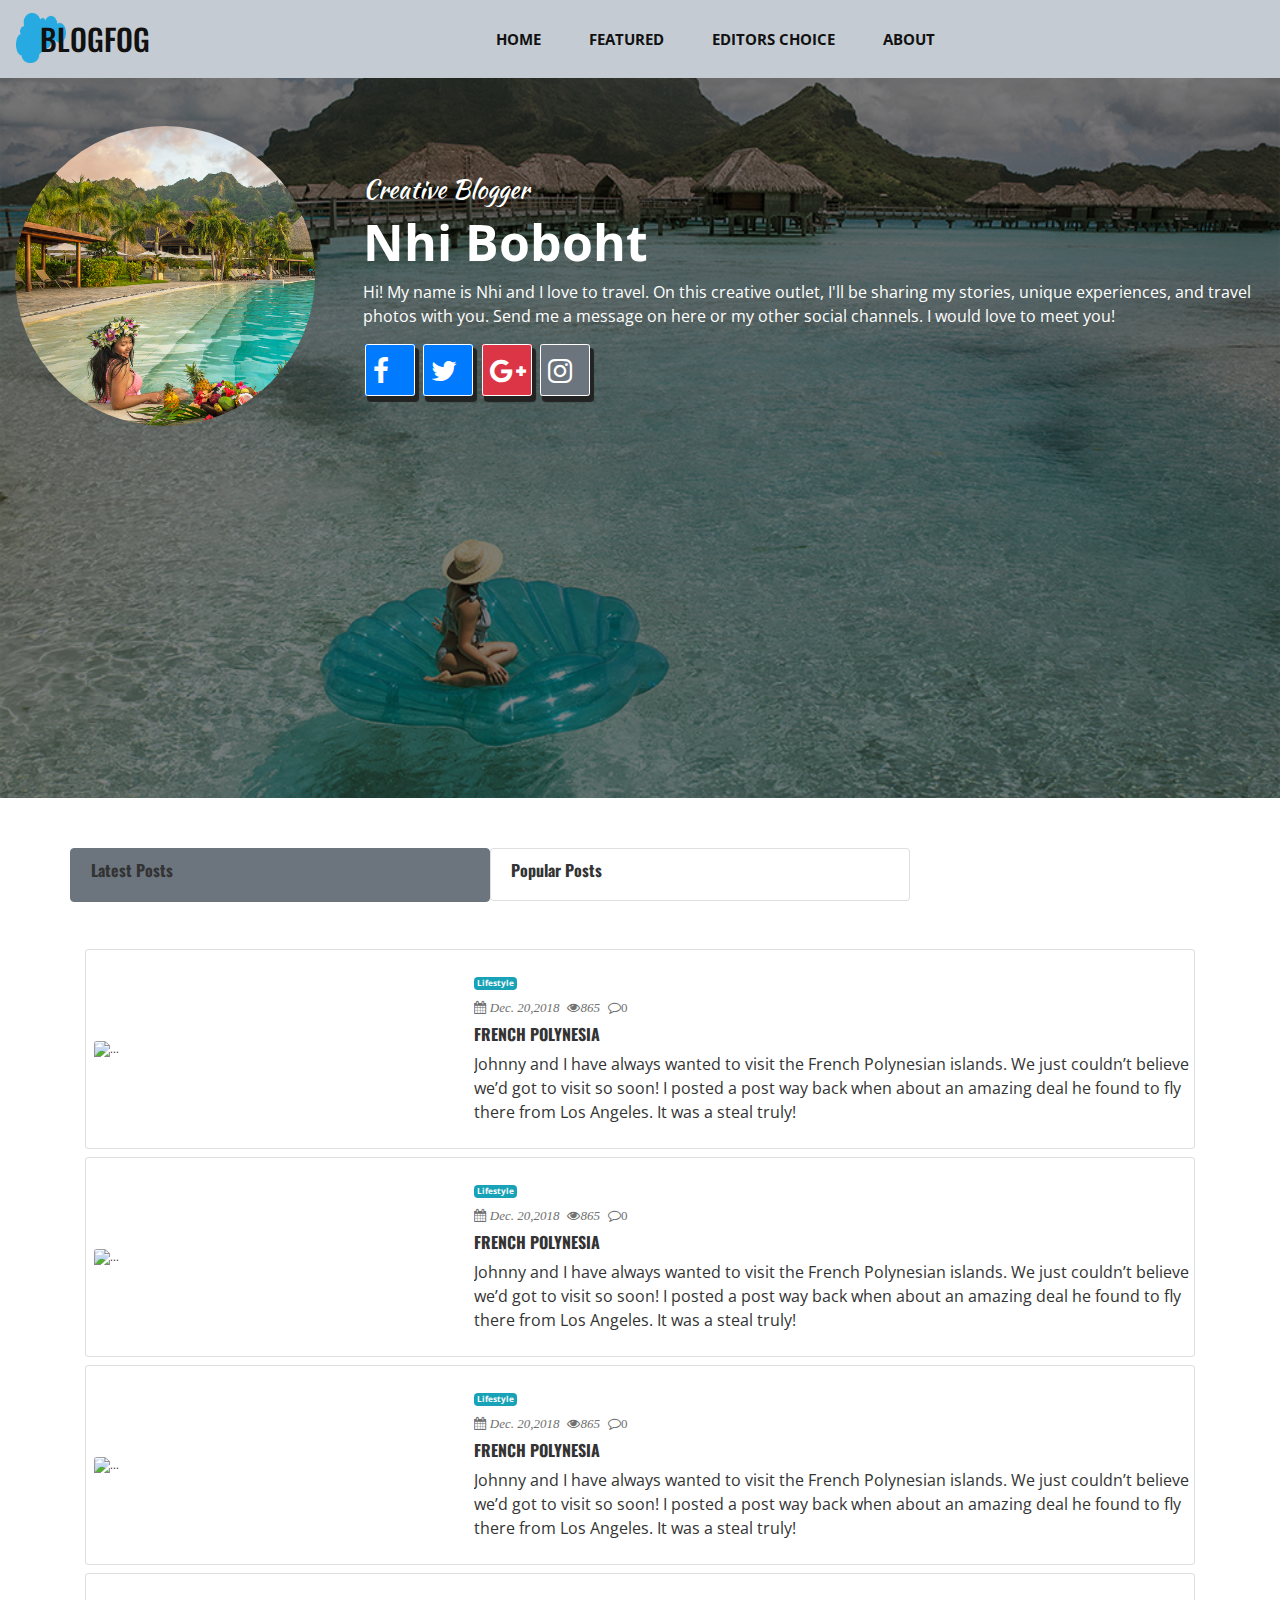
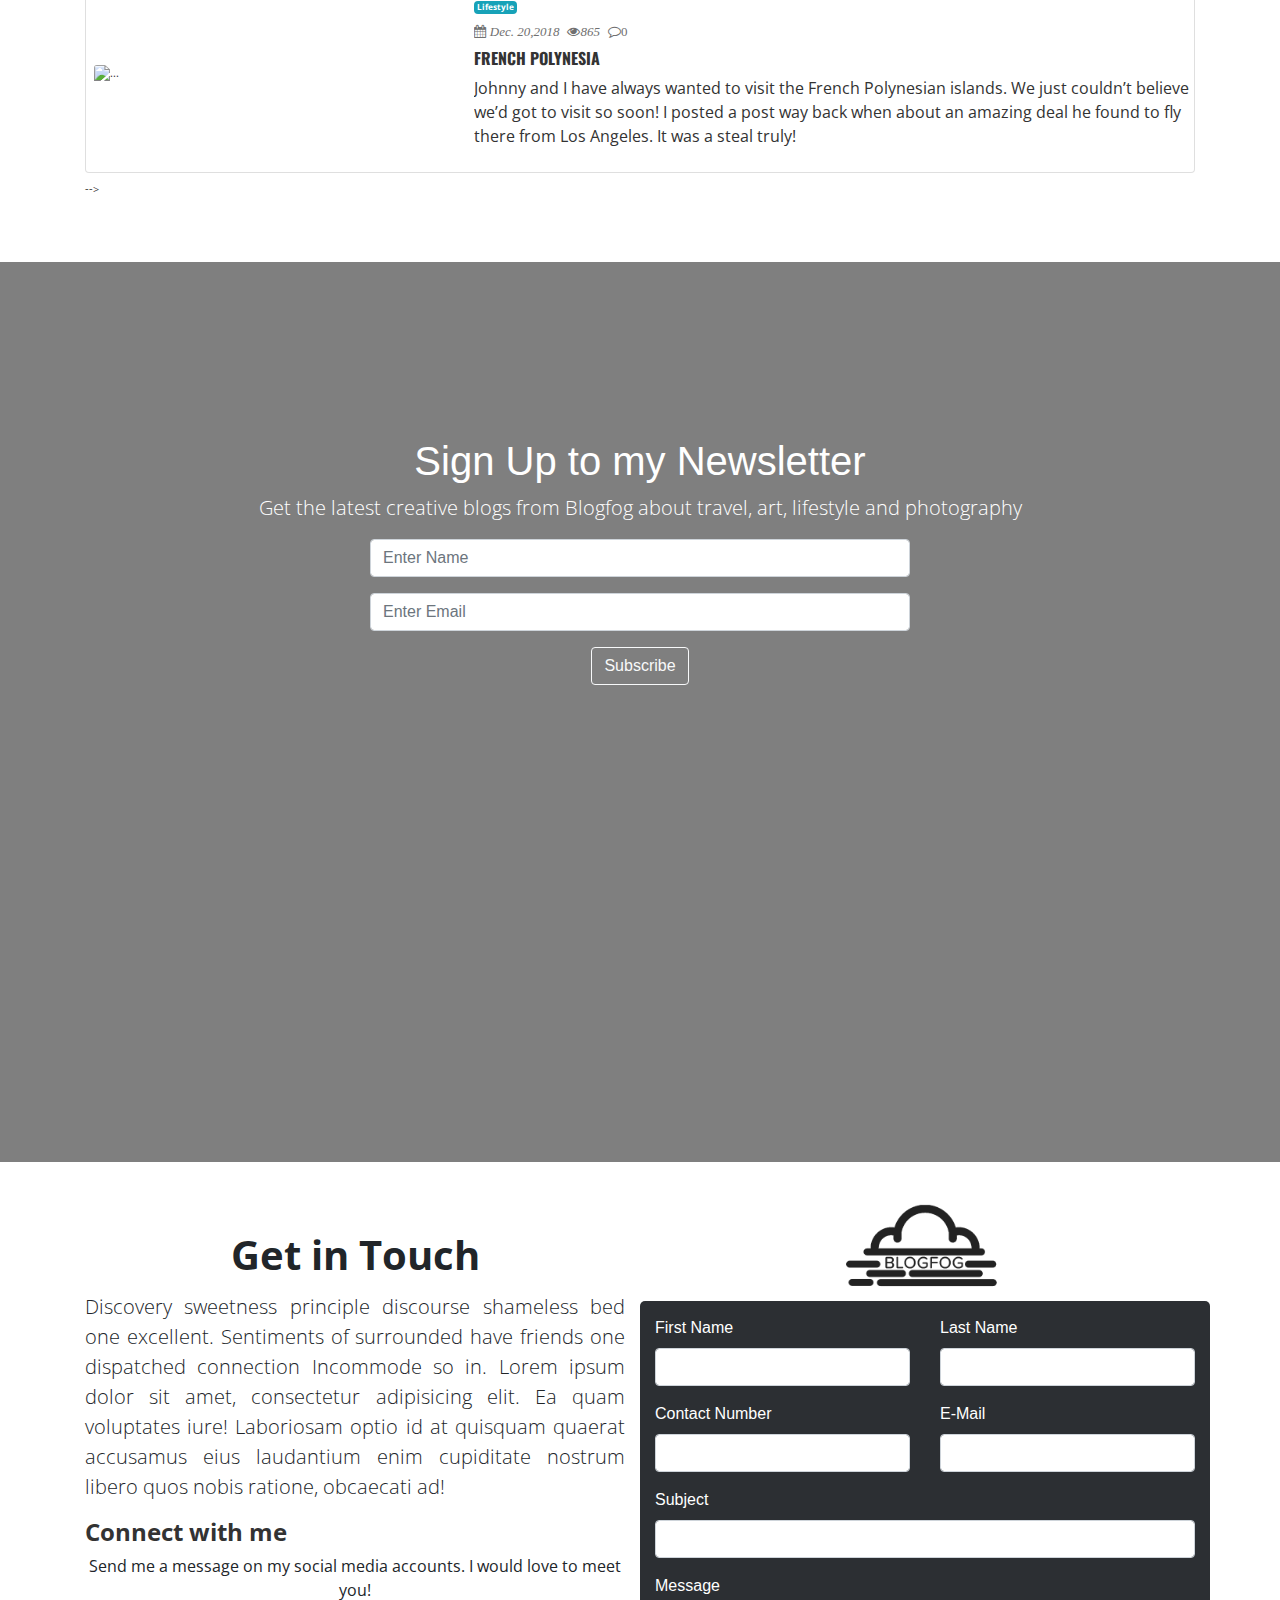
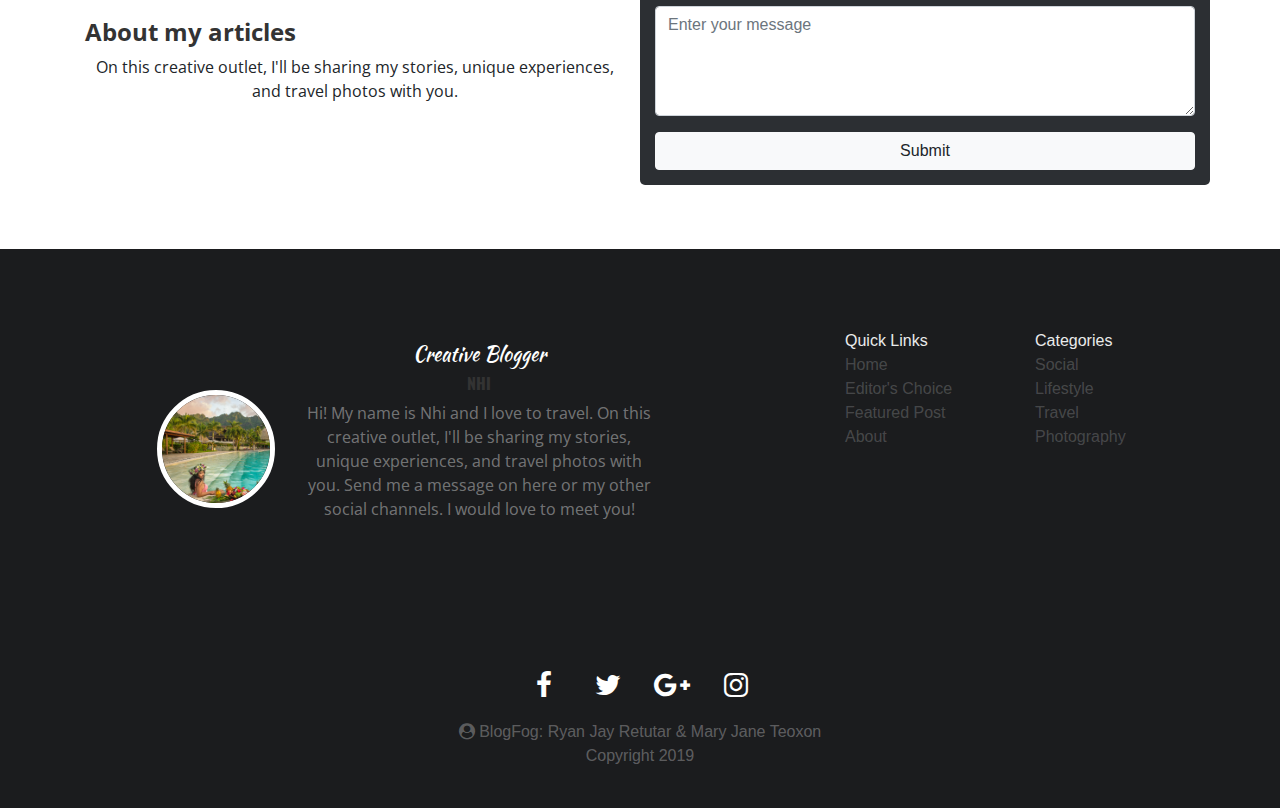
==== about_author.html @ bacdca19 "Merge branch 'master' into blogfogFinale" ====
<!DOCTYPE html>
<html lang="en">
  <head>
    <!-- Required meta tags -->
    <meta charset="utf-8">
    <meta name="viewport" content="width=device-width, initial-scale=1, shrink-to-fit=no">
    <!-- Bootstrap CSS -->
    <link rel="stylesheet" href="bootstrap/css/bootstrap.css">
    <!-- Custom css -->
    <link rel="stylesheet" href="assets/css/style.css">
    <!-- Font -->
    <link href="https://fonts.googleapis.com/css?family=Lato:400,400i,700,700i,900" rel="stylesheet">
    <link href="https://fonts.googleapis.com/css?family=Lobster" rel="stylesheet">
    <link href="https://fonts.googleapis.com/css?family=Libre+Baskerville" rel="stylesheet">

    <link href="https://fonts.googleapis.com/css?family=Kaushan+Script" rel="stylesheet">
    <link href="https://fonts.googleapis.com/css?family=Oswald" rel="stylesheet">
    <link href="https://fonts.googleapis.com/css?family=Open+Sans" rel="stylesheet">
    <!-- <link href="https://fonts.googleapis.com/css?family=Raleway:500,600,600i,700" rel="stylesheet"> -->
    <link rel="stylesheet" href="https://use.fontawesome.com/releases/v5.6.1/css/all.css" integrity="sha384-gfdkjb5BdAXd+lj+gudLWI+BXq4IuLW5IT+brZEZsLFm++aCMlF1V92rMkPaX4PP" crossorigin="anonymous">
    <link rel="stylesheet" href="https://cdnjs.cloudflare.com/ajax/libs/font-awesome/4.7.0/css/font-awesome.min.css">
    <title>BlogFog Categories</title>
  </head>
  <body>

<!--     <div class="navbar navbar-dark bg-light justify-content-between align-items-center w-100 mb-5">
        <div class="pl-5">      
            <ul class="navbar-nav navbar-expand-lg" id="social-circle">
                <li><a href="" f="#" class="iconfb"><i class="fa fa-facebook fa-border"></i></a></li>
                <li><a href="#" class="icontwitter"><i class="fa fa-twitter  fa-border"></i></a></li>
                <li><a href="#" class="icongp"><i class="fa fa-google-plus  fa-border"></i></a></li>
                <li><a href="#" class="iconinsta"><i class="fa fa-instagram  fa-border"></i></a></li>
            </ul>                   
        </div>      
        <div class="nav-logo">
            <a href="index.html" class="logo">
                <img src="assets/images/Blogfog Logo.png" height="250" alt="">
            </a>
        </div>
    </div>  
    <br> -->



<div class="header sticky-top" id="header">
<div class="top-meta-data d-flex align-items-center justify-content-end">
<nav class="navbar navbar-light navbar-expand-md justify-content-between  align-items-center w-100 text-uppercase">
  <hr>

<a href="" class="navbar-brand">
  <img src="assets/images/cloud.png" class="img-fluid">
  <h4 class="pl-4 pt-2">BlogFog</h4>
</a>  
  <button class="navbar-toggler" data-toggle="collapse" data-target="#navCollapse">
    <span class="navbar-toggler-icon"></span>
  </button>

        
          <div class="collapse navbar-collapse" id="navCollapse">
          <ul class="navbar-nav mx-auto text-center">
            <li class="nav-item px-3">
              <a href="index.html" class="nav-link" id="nav-linkz">Home</a>
            </li>
            <li class="nav-item px-3">
              <a href="features.html" class="nav-link" id="nav-linkz">Featured</a>
            </li>
            <li class="nav-item px-3">
              <a href="editors.html" class="nav-link" id="nav-linkz">Editors Choice</a>
            </li>
            <li class="nav-item px-3">
              <a href="about_author.html" class="nav-link" id="nav-linkz">About</a>
            </li>
          </ul>
          </div>

</nav>
</div>
</div>

    
        <header id="author-profile" style="background-image: url(assets/images/p3.jpg); ">        
            <div class="dark-overlay">
                <div class="container-fluid text-white">
                    <div class=" d-flex flex-row row-hl">
                        <div class="item-hl pt-5 d-none d-sm-block">
                            <img src="assets/images/nhi.jpg" class="rounded-circle" width="300" height="300"  alt="">
                        </div>
                        <div class="item-hl pt-5 pl-5 mt-5">
                            <h3 class="cat text-white" style="font-size: 25px;">Creative Blogger</h3>
                            <h3 class="title text-white" style="font-size: 50px;">Nhi Boboht</h3>
                            <p class="card-text ">Hi! My name is Nhi and I love to travel. On this creative outlet, I'll be sharing my stories, unique experiences, and travel photos with you. Send me a message on here or my other social channels. I would love to meet you!</p>
                            <div class=" d-none d-lg-block">     
                                <ul class="navbar-nav navbar-expand-lg " id="stay_connected">
                                    <li><a href="#" class="iconfb bg-primary"><i class="fa fa-facebook fa-border text-white border border-white "></i></a></li>
                                    <li><a href="#" class="icontwitter bg-primary"><i class="fa fa-twitter  fa-border text-white border border-white" ></i></a></li>
                                    <li><a href="#" class="icongp bg-danger"><i class="fa fa-google-plus  fa-border text-white border border-white"></i></a></li>
                                    <li><a href="#" class="iconinsta bg-secondary"><i class="fa fa-instagram  fa-border text-white border border-white"></i></a></li>
                                </ul>                   
                            </div>
                        </div>
                    </div>
                </div>
            </div>                    
        </header>

        <section id="author-content">
            <div class="container">
                <div class="row pop-details">

<!--                     <h1 class="editors-pick text-left mb-5">Lorem ipsum dolor sit amet, consectetur adipisicing elit. </h1> -->
                    <div class="col-lg-12">

                        <!-- List group -->
                        <div class="row">
                            <div class="list-group d-flex flex-row row-hl col-lg-9" id="myList" role="tablist">

                               <a class="list-group-item list-group-item-action active item-hl btn-outline-secondary btn" data-toggle="list" href="#home" role="tab"><h3 class="pop-title">Latest Posts</h3></a>
                              <a class="list-group-item list-group-item-action item-hl btn-outline-secondary btn" data-toggle="list" href="#profile" role="tab"><h3 class="pop-title ">Popular Posts</h3></a>
<!--                               <a class="list-group-item list-group-item-action item-hl btn-outline-secondary btn" data-toggle="list" href="#messages" role="tab"><h3 class="pop-title ">Archives</h3></a>                         -->

                            </div>
                        </div>
                        <!-- Tab panes -->
                        <div class="tab-content mt-5" id="cat1">
                          <div class="tab-pane active" id="home" role="tabpanel">                           


                              <div class="row mb-2">
                            <div class="col">                                
                             <div class="card d-flex flex-lg-row flex-md-row flex-sm-row row-hl align-self-center" id="card-con">
                                <div class="item-hl align-self-center p-2 w-35 img-con">
                                  <img src="https://images.unsplash.com/photo-1536048025690-984e777cece5?ixlib=rb-1.2.1&ixid=eyJhcHBfaWQiOjEyMDd9&auto=format&fit=crop&w=741&q=80" class="card-img-top " alt="...">
                                </div>
                                
                                <div class="card-body item-hl align-self-center p-0 m-0 w-65">
                                  <span class="badge badge-info mb-2"><a href="" style="text-decoration: none; color: white;">Lifestyle</a></span>
                                  <div class="post-tags clearfix mb-2" >
                                    <span style="font-family: 'Lora', serif;font-style: italic;font-size: 13px;color: #707070;display: block;">
                                        <span class="float-left pr-2"><i class="fa fa-calendar pr-1"></i>Dec. 20,2018</span>
                                        <span class="float-left pr-2"><i class="fa fa-eye"></i>865</span>
                                        <a style="text-decoration: none; color: #707070;" class="fa fa-comment-o" href="http://webdesign-finder.com/freshmag/2016/04/22/found-worlds-oldest-message-in-a-bottle/#respond"><span class="comments_number">0</span></a>

                                    </span>
                                  </div>
                                  <h3 class="pop-title">FRENCH POLYNESIA</h3>
                                  <p class="card-text">Johnny and I have always wanted to visit the French Polynesian islands. We just couldn’t believe we’d got to visit so soon! I posted a post way back when about an amazing deal he found to fly there from Los Angeles. It was a steal truly!</p>
                                </div>
                              </div>
                            </div>
                          </div>
                         <div class="row mb-2">
                            <div class="col">                                
                             <div class="card d-flex flex-lg-row flex-md-row flex-sm-row row-hl align-self-center" id="card-con">
                                <div class="item-hl align-self-center p-2 w-35 img-con">
                                  <img src="https://images.unsplash.com/photo-1536048025690-984e777cece5?ixlib=rb-1.2.1&ixid=eyJhcHBfaWQiOjEyMDd9&auto=format&fit=crop&w=741&q=80" class="card-img-top " alt="...">
                                </div>
                                
                                <div class="card-body item-hl align-self-center p-0 m-0 w-65">
                                  <span class="badge badge-info mb-2"><a href="" style="text-decoration: none; color: white;">Lifestyle</a></span>
                                  <div class="post-tags clearfix mb-2" >
                                    <span style="font-family: 'Lora', serif;font-style: italic;font-size: 13px;color: #707070;display: block;">
                                        <span class="float-left pr-2"><i class="fa fa-calendar pr-1"></i>Dec. 20,2018</span>
                                        <span class="float-left pr-2"><i class="fa fa-eye"></i>865</span>
                                        <a style="text-decoration: none; color: #707070;" class="fa fa-comment-o" href="http://webdesign-finder.com/freshmag/2016/04/22/found-worlds-oldest-message-in-a-bottle/#respond"><span class="comments_number">0</span></a>

                                    </span>
                                  </div>
                                  <h3 class="pop-title">FRENCH POLYNESIA</h3>
                                  <p class="card-text">Johnny and I have always wanted to visit the French Polynesian islands. We just couldn’t believe we’d got to visit so soon! I posted a post way back when about an amazing deal he found to fly there from Los Angeles. It was a steal truly!</p>


                                </div>
                              </div>
                            </div>
                          </div>
                          <div class="row mb-2">
                            <div class="col">                                
                             <div class="card d-flex flex-lg-row flex-md-row flex-sm-row row-hl align-self-center" id="card-con">
                                <div class="item-hl align-self-center p-2 w-35 img-con">
                                  <img src="https://images.unsplash.com/photo-1536048025690-984e777cece5?ixlib=rb-1.2.1&ixid=eyJhcHBfaWQiOjEyMDd9&auto=format&fit=crop&w=741&q=80" class="card-img-top " alt="...">
                                </div>
                                
                                <div class="card-body item-hl align-self-center p-0 m-0 w-65">
                                  <span class="badge badge-info mb-2"><a href="" style="text-decoration: none; color: white;">Lifestyle</a></span>
                                  <div class="post-tags clearfix mb-2" >
                                    <span style="font-family: 'Lora', serif;font-style: italic;font-size: 13px;color: #707070;display: block;">
                                        <span class="float-left pr-2"><i class="fa fa-calendar pr-1"></i>Dec. 20,2018</span>
                                        <span class="float-left pr-2"><i class="fa fa-eye"></i>865</span>
                                        <a style="text-decoration: none; color: #707070;" class="fa fa-comment-o" href="http://webdesign-finder.com/freshmag/2016/04/22/found-worlds-oldest-message-in-a-bottle/#respond"><span class="comments_number">0</span></a>

                                    </span>
                                  </div>
                                  <h3 class="pop-title">FRENCH POLYNESIA</h3>
                                  <p class="card-text">Johnny and I have always wanted to visit the French Polynesian islands. We just couldn’t believe we’d got to visit so soon! I posted a post way back when about an amazing deal he found to fly there from Los Angeles. It was a steal truly!</p>

                                </div>
                              </div>
                            </div>
                          </div>

                          <div class="row mb-2">
                            <div class="col">                                
                             <div class="card d-flex flex-lg-row flex-md-row flex-sm-row row-hl align-self-center" id="card-con">
                                <div class="item-hl align-self-center p-2 w-35 img-con">
                                  <img src="https://images.unsplash.com/photo-1536048025690-984e777cece5?ixlib=rb-1.2.1&ixid=eyJhcHBfaWQiOjEyMDd9&auto=format&fit=crop&w=741&q=80" class="card-img-top " alt="...">
                                </div>
                                
                                <div class="card-body item-hl align-self-center p-0 m-0 w-65">
                                  <span class="badge badge-info mb-2"><a href="" style="text-decoration: none; color: white;">Lifestyle</a></span>
                                  <div class="post-tags clearfix mb-2" >
                                    <span style="font-family: 'Lora', serif;font-style: italic;font-size: 13px;color: #707070;display: block;">
                                        <span class="float-left pr-2"><i class="fa fa-calendar pr-1"></i>Dec. 20,2018</span>
                                        <span class="float-left pr-2"><i class="fa fa-eye"></i>865</span>
                                        <a style="text-decoration: none; color: #707070;" class="fa fa-comment-o" href="http://webdesign-finder.com/freshmag/2016/04/22/found-worlds-oldest-message-in-a-bottle/#respond"><span class="comments_number">0</span></a>

                                    </span>
                                  </div>
                                  <h3 class="pop-title">FRENCH POLYNESIA</h3>
                                  <p class="card-text">Johnny and I have always wanted to visit the French Polynesian islands. We just couldn’t believe we’d got to visit so soon! I posted a post way back when about an amazing deal he found to fly there from Los Angeles. It was a steal truly!</p>
                                </div>
                              </div>
                            </div>
                          </div>


                               
                            </div>
                          <div class="tab-pane" id="profile" role="tabpanel">

                              <div class="card-columns item-hl editors-3">
                                  <div class="card cards-img">                        
                                        <img src="https://images.unsplash.com/photo-1494281258937-45f28753affd?ixlib=rb-1.2.1&ixid=eyJhcHBfaWQiOjEyMDd9&auto=format&fit=crop&w=750&q=80" class="card-img-top img-fluid" alt="front">                            
                                        <div class="wrap">
                                            <div class="card-body">                                     
                                                <h3 class="pop-title text-center">THE PENINSULA BANGKOK</h3>

                                                <p class="card-text">
                                                   Looking for a nice 5-star hotel in Bangkok? Look no further! With hundreds and thousands of places, how would one go about choosing? Well, read my review on the Peninsula Bangkok.

                                                </p>
                                                <div class="post-meta d-flex align-items-center">
                                                    <div class="post-date">
                                                        <i class="fa fa-calendar"></i> Dec. 20,2018
                                                    </div>
                                                    &nbsp;&nbsp;&nbsp;
                                                    <a href="#" class="post-author">Franck Bohbot</a> 
                                                </div>
                                            </div>
                                        </div>
                                    </div>

                                    <div class="card cards-img">                        
                                        <img src="https://images.unsplash.com/photo-1534531688091-a458257992cb?ixlib=rb-1.2.1&ixid=eyJhcHBfaWQiOjEyMDd9&auto=format&fit=crop&w=500&q=60" class="card-img-top img-fluid" alt="front">                            
                                        <div class="wrap">
                                            <div class="card-body">                                     
                                                <h3 class="pop-title text-center">THE PENINSULA BANGKOK</h3>
                                                <p class="card-text">
                                                    Looking for a nice 5-star hotel in Bangkok? Look no further! With hundreds and thousands of places, how would one go about choosing? Well, read my review on the Peninsula Bangkok.

                                                </p>
                                                <div class="post-meta d-flex align-items-center">
                                                    <div class="post-date">
                                                        <i class="fa fa-calendar"></i> Dec. 20,2018
                                                    </div>
                                                    &nbsp;&nbsp;&nbsp;
                                                    <a href="#" class="post-author">Franck Bohbot</a> 
                                                </div>
                                            </div>
                                        </div>
                                    </div>

                                    <div class="card cards-img">                        
                                        <img src="https://images.unsplash.com/photo-1538821431786-d21f8361fd6d?ixlib=rb-1.2.1&ixid=eyJhcHBfaWQiOjEyMDd9&auto=format&fit=crop&w=500&q=60" class="card-img-top img-fluid" alt="front">                            
                                        <div class="wrap">
                                            <div class="card-body">                                     
                                                <h3 class="pop-title text-center">THE PENINSULA BANGKOK</h3>
                                                <p class="card-text">
                                                     Looking for a nice 5-star hotel in Bangkok? Look no further! With hundreds and thousands of places, how would one go about choosing? Well, read my review on the Peninsula Bangkok.

                                                </p>
                                                <div class="post-meta d-flex align-items-center">
                                                    <div class="post-date">
                                                        <i class="fa fa-calendar"></i> Dec. 20,2018
                                                    </div>
                                                    &nbsp;&nbsp;&nbsp;
                                                    <a href="#" class="post-author">Franck Bohbot</a> 
                                                </div>
                                            </div>
                                        </div>
                                    </div>
                                </div>

                                <div class="card-columns item-hl editors-3">
                                  <div class="card cards-img">                        
                                        <img src="https://images.unsplash.com/photo-1494281258937-45f28753affd?ixlib=rb-1.2.1&ixid=eyJhcHBfaWQiOjEyMDd9&auto=format&fit=crop&w=750&q=80" class="card-img-top img-fluid" alt="front">                            

                                        <div class="wrap">
                                            <div class="card-body">                                     

                                                <h3 class="pop-title text-center">THE PERFECT SPRING VACATION DESTINATIONS</h3>

                                                <p class="card-text">
                                                    Looking for a nice 5-star hotel in Bangkok? Look no further! With hundreds and thousands of places, how would one go about choosing? Well, read my review on the Peninsula Bangkok.

                                                

                                                </p>
                                                <div class="post-meta d-flex align-items-center">
                                                    <div class="post-date">
                                                        <i class="fa fa-calendar"></i> Dec. 20,2018
                                                    </div>
                                                    &nbsp;&nbsp;&nbsp;
                                                    <a href="#" class="post-author">Franck Bohbot</a> 
                                                </div>
                                            </div>
                                        </div>
                                    </div>
                                    <div class="card cards-img">                        
                                        <img src="https://images.unsplash.com/photo-1534531688091-a458257992cb?ixlib=rb-1.2.1&ixid=eyJhcHBfaWQiOjEyMDd9&auto=format&fit=crop&w=500&q=60" class="card-img-top img-fluid" alt="front">                            
                                        <div class="wrap">

                                                <h3 class="pop-title text-center">THE PERFECT SPRING VACATION DESTINATIONS</h3>
                                                <p class="card-text">
                                                   Looking for a nice 5-star hotel in Bangkok? Look no further! With hundreds and thousands of places, how would one go about choosing? Well, read my review on the Peninsula Bangkok.

                                                

                                                </p>
                                                <div class="post-meta d-flex align-items-center">
                                                    <div class="post-date">
                                                        <i class="fa fa-calendar"></i> Dec. 20,2018
                                                    </div>
                                                    &nbsp;&nbsp;&nbsp;
                                                    <a href="#" class="post-author">Franck Bohbot</a> 
                                                </div>
                                            </div>
                                        </div>
                                    </div>
                                    <div class="card cards-img">                        
                                        <img src="https://images.unsplash.com/photo-1538821431786-d21f8361fd6d?ixlib=rb-1.2.1&ixid=eyJhcHBfaWQiOjEyMDd9&auto=format&fit=crop&w=500&q=60" class="card-img-top img-fluid" alt="front">                            
                                        <div class="wrap">
                                            <div class="card-body">                                     

                                                <h3 class="pop-title text-center">THE PERFECT SPRING VACATION DESTINATIONS</h3>
                                                <p class="card-text">
                                                    Looking for a nice 5-star hotel in Bangkok? Look no further! With hundreds and thousands of places, how would one go about choosing? Well, read my review on the Peninsula Bangkok.


                                                </p>
                                                <div class="post-meta d-flex align-items-center">
                                                    <div class="post-date">
                                                        <i class="fa fa-calendar"></i> Dec. 20,2018
                                                    </div>
                                                    &nbsp;&nbsp;&nbsp;
                                                    <a href="#" class="post-author">Franck Bohbot</a> 
                                                </div>
                                            </div>
                                        </div>
                                    </div>
                                </div> -->
                          </div>
                          <div class="tab-pane" id="messages" role="tabpanel">
                              
                          </div>
                          <div class="tab-pane" id="settings" role="tabpanel">
                              
                          </div>
                        </div>
                    </div>
                </div>
            </div>
        </section>
                
        <section id="newsletter" class="text-center p-5 text-white" style="background-image: url(https://images.unsplash.com/photo-1516321497487-e288fb19713f?ixlib=rb-1.2.1&ixid=eyJhcHBfaWQiOjEyMDd9&auto=format&fit=crop&w=750&q=80);">
                <div class="dark-overlay">
                    <div class="container">
                      <div class="row">
                        <div class="col">
                          <h1>Sign Up to my Newsletter</h1>
                          <p class="lead">Get the latest creative blogs from Blogfog about travel, art, lifestyle and photography</p>
                            <div class="row">
                                <div class="col-lg-6 offset-lg-3">
                                    <form class="justify-content-center">
                                    <div class="form-group">
                                        
                                        <input type="text" class="form-control mb-2 mr-2" placeholder="Enter Name">
                                    </div>
                                     
                                    <div class="form-group">
                                        <input type="text" class="form-control mb-2 mr-2" placeholder="Enter Email">
                                    </div>
                                    <div class="form-group">
                                        <button class="btn btn-outline-light mb-2">Subscribe</button>
                                     </div>                                
                                  </form>
                                </div>
                                 
                            </div>
                         
                        </div>
                      </div>
                    </div>
                </div>            
        </section>

        <section id="contact-me">
            <div class="container">
                <div class="row">
                    <div class="col-lg-6 col-md-12 mb-5">
                        <h1 class="editors-pick text-center">Get in Touch</h1>
                         <p class="card-text lead text-justify">Discovery sweetness principle discourse shameless bed one excellent. Sentiments of surrounded have friends one dispatched connection Incommode so in. Lorem ipsum dolor sit amet, consectetur adipisicing elit. Ea quam voluptates iure! Laboriosam optio id at quisquam quaerat accusamus eius laudantium enim cupiditate nostrum libero quos nobis ratione, obcaecati ad! </p>
                         <h6 class="lead title">Connect with me</h6>
                         <p class="text-center">
                            Send me a message on my social media accounts. I would love to meet you!
                         </p>
                         <h6 class="lead title">About my articles</h6>
                         <p class="text-center">
                             On this creative outlet, I'll be sharing my stories, unique experiences, and travel photos with you.
                         </p>
                    </div>
                    <div class="col-lg-6 col-md-12 contact-form m-0 p-0">
                        <div class="contact-logo" >
                              <img src="assets/images/Blogfog Logo.png" class="item-hl" height="200" alt="">
                        </div>
                       <div class="bg-col">
                            <form action="" class="text-white">
                                <div class="form-group row" >
                                    <div class="col-lg-6">
                                        <label class="control-label">First Name</label>
                                        <input type="text" class="form-control" name="">
                                    </div>
                                    <div class="col-lg-6">
                                        <label class="control-label">Last Name</label>
                                        <input type="text" class="form-control" name="">
                                    </div>
                                </div>
                                <div class="form-group row">
                                    <div class="col-lg-6">
                                        <label class="control-label">Contact Number</label>
                                        <input type="text" class="form-control" name="">
                                    </div>
                                    <div class="col-lg-6">
                                        <label class="control-label">E-Mail</label>
                                        <input type="email" class="form-control" name="">
                                    </div>
                                </div>
                                <div class="form-group row">
                                    <div class="col-lg-12">
                                        <label class="control-label">Subject</label>
                                        <input type="text" class="form-control" name="">
                                    </div>
                                </div>
                                <div class="form-group row">
                                    <div class="col-lg-12">
                                        <label class="control-label">Message</label>
                                        <textarea class="form-control" placeholder="Enter your message" rows="4"></textarea>
                                    </div>
                                </div>
                                <button class="btn btn-light btn-block">Submit</button>
                            </form>
                        </div>

                    </div>
                </div>
            </div>
        </section>


<!--         <section style="height: 80vh; width: 100%; margin-bottom: 0">
            <div style="border:0; width: inherit; height: inherit;">
                  <iframe src="https://www.google.com/maps/embed?pb=!1m18!1m12!1m3!1d3861.62215377235!2d121.04320794973327!3d14.563586989776141!2m3!1f0!2f0!3f0!3m2!1i1024!2i768!4f13.1!3m3!1m2!1s0x3397c859ddcc006b%3A0x8cf0b2653dedcfb7!2sPahiram.ph+-+Drone+Rental+and+Car+Rental+Phillipines!5e0!3m2!1sfil!2sph!4v1546936303985"  frameborder="0" style="border:0; width: inherit; height:inherit;" allowfullscreen></iframe>
            </div>
          
        </section> -->


<footer>

<div class="container">
<div class="container-s">
<div class="row">
         
    <div class="col-lg-2">
        <div class="row" id="footer-about">
            <div class="card px-3" id="card">
                <!-- <h3 class="pop text-center">AUTHOR</h3>     -->
                <div class="about-me">
<!--                    <div class="bgcover about-me-bg w-100" style="background-image: url(assets/images/travel.jpeg);">
                    </div> -->
                    <img alt="About Me Photo" class="avatar ml-5 mt-5" src="assets/images/nhi.jpg" width="100" height="100">
                </div>
            </div>
        </div>
    </div>

        <div class="col-lg-6">
        <div class="row" id="footer-about">
            <div class="card px-3" id="card">
                <div class="about-me">
                    <h3 class="cat" style="color:#fff;">Creative Blogger</h3>
                    <h3 class="pop-title">NHI</h3>
                    <p style="color: rgba(255,255,255,0.4);">Hi! My name is Nhi and I love to travel. On this creative outlet, I'll be sharing my stories, unique experiences, and travel photos with you. Send me a message on here or my other social channels. I would love to meet you!</p>
                </div>
            </div>
        </div>
    </div>


    <div class="col-lg-2 col-offset-3">
                 Quick Links
        <div class="tags-widget">
            <ul>
                <li><a href="index.html">Home</a></li>
                <li><a href="editors.html">Editor's Choice</a></li>
                <li><a href="features.html">Featured Post</a></li>
                <li><a href="about_author.html">About</a></li>


            </ul>
        </div>
    </div>

     <div class="col-lg-2">
            Categories
        <div class="tags-widget">
            <ul>
                <li><a href="#">Social</a></li>
                <li><a href="#">Lifestyle</a></li>
                <li><a href="#">Travel</a></li>
                <li><a href="#">Photography</a></li>
            </ul>
        </div>
    </div>

    <div class="footer" id="footer">

    <div class="post-divider mx-auto"></div>

    <div class="top-meta-data d-flex align-items-center justify-content-end">
        <div class="navbar navbar-expand-sm justify-content-between align-items-center w-100 text-uppercase" id="social-footer">
        <hr>    
            <ul class="navbar-nav mx-auto text-center">
                <li><a href="#" class="iconfb"><i class="fa fa-facebook"></i></a></li>
                <li><a href="#" class="icontwitter"><i class="fa fa-twitter"></i></a></li>
                <li><a href="#" class="icongp"><i class="fa fa-google-plus"></i></a></li>
                <li><a href="#" class="iconinsta"><i class="fa fa-instagram"></i></a></li>
            </ul>
        </div>
    </div>

    <div class="text-center" style="color:rgba(255,255,255,0.3);"><i class="fa fa-user-circle"></i> BlogFog: Ryan Jay Retutar & Mary Jane Teoxon</div>
    <div class="text-center" style="color:rgba(255,255,255,0.3);"> Copyright 2019</div>

    </div>


</div>
</div>
</div>


</footer>

        <script src="https://code.jquery.com/jquery-3.3.1.slim.min.js"></script>
        <script src="https://cdnjs.cloudflare.com/ajax/libs/popper.js/1.14.3/umd/popper.min.js"></script>
        <script src="bootstrap/js/bootstrap.min.js"></script>
  </body>
  </html>
---- assets/css/style.css ----
* {
	margin:0;
	padding: 0;
  box-sizing: border-box;
}

html, body {
	height: 100%;
/*  width: 100%;*/
  background: #fff;

}

section {
  margin-bottom: 4rem;
}

h1.display-5{
  font-size: 2.5em;
  font-weight: bold;
  padding: 5px;
  font-family: 'Open Sans', sans-serif;
  
}

hr {
  background-color: #2c2f33;
  height: 2px;
}



.must-reads
{
  background-color: #171717;
}

/*----------------------------------
---------Header Cover-------------
---------Category Page------------*/

/*#cover {
  background: url(../images/darkdawn.jpg) center center no-repeat;
  background-size: cover;
  color: #eaebeb;
  height: 95vh;
  text-align: center;
  position: relative;
  z-index: 1;
} 
*/
/*.card {
  -webkit-box-shadow: 0px 0px 20px 4px rgba(81,81,81,0.95);
-moz-box-shadow: 0px 0px 20px 4px rgba(81,81,81,0.95);
box-shadow: 0px 0px 20px 4px rgba(81,81,81,0.95);
}*/


#cover img {
  height: 100%;
  width: 100%;
}

/*---------Card Hover Box Shadow--------*/
.card {
/*  transition: box-shadow .3s;
  border-radius:10px;
  border: 1px solid #ccc;*/
}

.card:hover {
 /* box-shadow: 0 0 11px rgba(33,33,33,.5); */
}

.card-deck img {
  height: 40vh;
}

#overlay {
    background-color: #EEEEEE;
    position: absolute;
    z-index:100;
}

/*-------Cards Overlay Background and Text------*/

.dark {
  border-radius: 5px;
  position: absolute;
  bottom: 0;
  right: 5px;
}

.dark-card {
  background: rgba(0,0,0,0.8);
  margin: 0 auto;
  color: white;
  padding: 1rem;
  position: absolute;
  width: 100%;
  height: 100%;
  bottom: 0;
  overflow: hidden;
}


.text-overlay span {
  border-radius: 0 !important;

}

.image-wrapper .card {
  border: 0;
}

.image-wrapper .card-img {
  height: 100%;
}

.dark span {
  right: 0;
}

.image-wrapper .row  {
  height: 50%;
}

.image-wrapper {

  height: 80vh;
}

#top-post .wrapper {
  background-color: #2c2f33;
}



/*#header {
  position: fixed;
  overflow: hidden; 
}*/

/*.sticky {
  position: fixed;
  top: 0;
  width: 100%;
}

.sticky + .container {
  padding-top: 102px;
}*/



/*----------------------------*\
  search area
\*----------------------------*/

.top-search-area {
  position: relative;
  z-index: 1; }

.top-search-area form {
  position: relative;
  z-index: 1;
  border-left: 1px solid #838a8c;
  border-right: 1px solid #838a8c;
  padding: 0;
}

.top-search-area form input {
	width:250px;
	height:30px;
	border: none;
	color: #a6a6a6;
  font-size: 14px;
  /*font-style: italic;*/
  padding: 0 20px;
  background-color: transparent; 
}

/*----------------------------*\
  navbar -- header
\*----------------------------*/

.header {
  width: 100%;
/*  margin-top: 10px;*/
  background-color:#c4cbd2;
  /*position: absolute;*/
}

#footer {
  width: 100%;
}

.navbar-brand img {
  position: absolute; 
  width: 50px;
  height: 50px;
}

.navbar-brand h4 {
  position: relative; 
  font-family: 'Oswald', sans-serif;
  font-size: 30px;
  color: #111;
}
/*.navbar-nav .nav-item .nav-link {
    color: #111;
    font-size:15px;
    font-family: 'Open Sans', sans-serif;
}
*/
.navbar-light .navbar-nav .nav-link {
    color: #111;
    font-size:15px;
    font-weight: bold;
    font-family: 'Open Sans', sans-serif;
}

#nav-linkz {
    color: #111;
    font-size:15px;
    font-family: 'Open Sans', sans-serif;
    font-weight: bold;
}

#nav-linkz:hover , .nav-linkz:focus {
  border-bottom: 3px solid #111;
  color: #111;
  font-weight: normal;
}

.navbar-light .navbar-nav .nav-link:hover , .navbar-light .navbar-nav .nav-link:focus {
  border-bottom: 3px solid #111;
  color: #111;
  font-weight: normal;
}



/*.navbar-light {
  color: #111;
}*/

@media only screen and (max-width: 400px;){

.navbar-brand img {
  position: absolute; 
  width: 50px;
  height: 50px;
}

.navbar-brand h4 {
  position: relative; 
/*  padding: 5px;*/
  font-family: 'Oswald', sans-serif;
  font-size: 30px;
}

}

/*@media (min-width: 1024px) {
.container {
    max-width: 1000px;
}

}

@media (min-width: 1000px) {
.container {
    max-width: 960px;
}
}

@media (min-width: 960px) {
.container {
    max-width: 900px;
}
}*/
/*----------------------------*\
  social-icons on navbar
\*----------------------------*/

.social-icons {
  margin-top: 30px;
}

#social-circle{
  display: inline;
  margin:0;
}

#social-circle li {
  display: inline;
  padding:2px;
  margin: 0;
}

#social-circle li i{
  line-height: 50px;
}

.text-overlay {
  content: "";
  position: absolute;
  left: 0;
  bottom: 0;
  width: 100%;
  height: 100%;
  padding-top: 100px;
  background-color: rgba(0,0,0,0.7);
}

@media only screen and (max-width: 1024px;){
   .text-overlay { 
      width: 100%; 
       height: 100%;
       padding-top: 0px;
    }
   .text-overlay h4{ 
      font-size: 1.5rem;
      text-align: justify;
      width: 100%; 
   }
   .text-overlay h3{
      font-size: 1.75rem;
      text-align: justify;
      width: 100%; 
   }

  .text-overlay h6{
      font-size: 1rem;
      text-align: justify;
      width: 100%; 
   }

   .text-overlay p{
      font-size: 1rem;
      text-align: justify;
      width: 100%; 
   }
}
.text-900 {
  font-family: 'Lato', sans-serif;
  letter-spacing: 1px;
  height: 100%;
  font-weight: bold;
  width: 100%;
  padding: 0 20% 0 2rem;
}

.overlay-response img{
  display: block;
}

.overlay-response .card {
  display: inline-block;
}

.card-bg img {
  background: rgba(0,0,0,0.8);
}


.text-middle {
  font-family: 'Lato', sans-serif;
  letter-spacing: 1px;
  line-height: 30px;
  font-weight: bold;
  position: absolute;
  top: 30%;
  left: 25%;
  color: #fff;
  right: 25%;
  text-align: center;
  text-overflow: hidden;

}

.feature-cover img {
  filter: brightness(50%);
}

.btn-custom {
  background-color: #555;
}

#nav-div {
  text-align: center;
}

#social-circle li a{
  display: inline-block;
/*  border-radius: 50px;*/
  position: relative;
/*  -moz-border-radius:50%;
  -webkit-border-radius:50%;*/
}

#social-circle i.fa{
  color: black;
  width: 40px;
  font-size: 18px;
  line-height: 23px;
  border: 2px solid #666;
  box-shadow: #222 3px 5px 1px 1px;
}

#social-circle a {
  color: #3A4E62;
}


#social-circle a.iconfb:hover ,
#social-circle a.icontwitter:hover , 
#social-circle a.icongp:hover ,
#social-circle a.iconinsta:hover
{
  background-color:#222;
}
  

#social-circle a.iconfb i:hover , 
#social-circle a.icontwitter i:hover, 
#social-circle a.icongp i:hover, 
#social-circle a.iconinsta i:hover {
  color: white;
}


/*----------------------------*\
  banner
\*----------------------------*/

.banner{
  background:url(../images/john-paul-henry-708151-unsplash.jpg);
  text-align: center;
  color: #fff;
   
  background-repeat: no-repeat;
  background-attachment: scroll;
  background-position: center center;
  -webkit-background-size: cover;
  -moz-background-size: cover;
  -o-background-size: cover;
  background-size: cover;
}
.banner .row {
  background-color: rgba(0,0,0,0.8);
}

.banner-text{
  padding:200px 0 150px 0;
  
}
.banner-heading{
  font-family: 'Oswald', sans-serif;
  font-size: 70px;
  font-weight: 700;
  line-height: 100px;
  margin-bottom: 30px;
  color:#fff;
}
.banner-sub-heading{
  text-align: justify;
  font-family: 'Open Sans', sans-serif;
  font-size: 20px;
  font-weight: 300;
  line-height: 30px;
  margin-bottom: 50px;
  color:#fff;
}

.btn-banner{
  padding:5px 20px;
  border-radius:10px;
  font-weight:700;
  line-height:1.5;
  text-align:center;
  color:#fff;
  text-transform:uppercase;
}
.text-intro{
  width:90%;
  margin:auto;
  text-align:center;
  padding-top:30px;
}


/* mobile view */
@media (max-width:768px;)
{

.navbar-nav
{
    border-top:3px solid #fed136;
    /*z-index:1;*/
    margin-top:5px;

}

.navbar-nav .nav-item .nav-link
{

  /*padding: 0.7em 1em!important;*/
  font-size: 100%;
  font-weight: 500;
}

}


@media (max-width: 810px) {

#featured-card .card-deck .card {
    display: flex;
    flex: 1 0 0%;
    flex-direction: row;
/*    margin-right: 15px;
    margin-bottom: 0;
    margin-left: 15px;*/
}
}

@media (max-width: 760px) {

.card-deck {
    -ms-flex-flow: column wrap;
    flex-flow: column wrap;
    margin-right: -15px;
    margin-left: -15px;
}
}



@media (max-width:768px){
  .banner-text{
  padding:150px 0 150px 0;
}
  .banner-sub-heading{
  font-size: 23px;
    font-weight: 200;
    line-height: 23px;
    margin-bottom: 40px;
}
}

/*----------------------------*\
  logo
\*----------------------------*/

.nav-logo {
  position: absolute;
  left: 50%;
  /*height: auto;*/

  -webkit-transform: translateX(-50%);
  -ms-transform: translateX(-50%);
  transform: translateX(-50%);
}

.nav-logo .logo {
  display: inline-block;
  line-height: 70px;
  height: 70px;
}

/*.nav-logo .logo>img {
  width: 80%;
  max-height: 300px;
}*/

.little-icon span {
   display: inline-flex;
}

.line {
  width: 55px;
  height:3px !important;
  background-color: grey;
}

/*----------------------------*\
  banner
\*----------------------------*/

.carousel {
  position: relative;
}

.carousel .indicator-inner span {
  color: #fff;
  font-size: 17px;
  font-family: 'Lobster', cursive;
  font-weight: 400;
}


.editors-pick {
  font-size: 2.5em;
  font-weight: bold;
  text-align: center;
  padding: 5px;
  font-family: 'Open Sans', sans-serif;
}

.card-image-left {
  display: inline-block;
  float: left;
}

#top-post a {
  position: absolute;
  bottom: 2px;
  right: 5px;
}

#top-post .card {
  margin-bottom: 1.5rem;

}


.overlay-response .wrap {
  position: relative;
  height:100%;
  background-color: transparent;
-webkit-box-shadow: 0px 11px 41px -12px rgba(0,0,0,0.75);
-moz-box-shadow: 0px 11px 41px -12px rgba(0,0,0,0.75);
box-shadow: 0px 11px 41px -12px rgba(0,0,0,0.75);

}
.wrap {
  position: relative;
  min-height: 150px;
-webkit-box-shadow: 0px 11px 41px -12px rgba(0,0,0,0.75);
-moz-box-shadow: 0px 11px 41px -12px rgba(0,0,0,0.75);
box-shadow: 0px 11px 41px -12px rgba(0,0,0,0.75);

}

#recent .card-body, .recent-card .card-body,
#author-content .card-body, .recent-card .card-body,
#cat1 .card-body, .recent-card .card-body  {
  background-color: #fff;
  overflow: hidden;
  margin-left: 15px;
  margin-right: 15px;
   margin-top: -50px; 
   text-overflow: 
}

@media (min-width: 576px) {
  .card-columns {
    -webkit-column-count: 2;
    -moz-column-count: 2;
    column-count: 2;
    -webkit-column-gap: 1.25rem;
    -moz-column-gap: 1.25rem;
    column-gap: 1.25rem;
    orphans: 1;
    widows: 1;
  }
  .card-columns .card {
    display: inline-block;
    width: 100%;
  }
}

@media (min-width: 576px) {
  #author-content .card-columns, #cat1 .card-columns {
    -webkit-column-count: 3;
    -moz-column-count: 3;
    column-count: 3;
    -webkit-column-gap: 1.25rem;
    -moz-column-gap: 1.25rem;
    column-gap: 1.25rem;
    orphans: 1;
    widows: 1;
  }
   #author-content .card-columns .card, #cat1 .card-columns .card {
    display: inline-block;
    width: 100%;
  }
}

.recent-card .card {
  display: inline-block;
  position: relative;
  height: 400px;
  border: none;
}



/* -----------------------------------*/
/* ---------->>> GLOBAL <<<-----------*/
/* -----------------------------------*/

footer {
    margin-top: 40px;
    padding-top: 80px;
    padding-bottom: 40px;
    background-color: #1b1c1e;
    color: #eaebeb;
    text-align: justify;
}

/*---------------------------------------
---------------Cards-------------------
---------------------------------------*/

.image {
  position: relative;
}

.image img {
  height: 88%;
  width: 100%; 
}

.image span{
 position: absolute;
 background-color:#444;
 top: -5%;
 left: 0%;
 padding: 5px;
 border-radius: 0px;  
}

.image span h4{
 color: #fff; 
 font-family: 'Oswald', sans-serif;
}

.cat {
  font-family: 'Kaushan Script', cursive;
  font-size: 20px;
  color: rgba(0,0,0,0.5);
/*  animation-name: topFadeOut;
  animation-duration: 4s;
  opacity: 1;*/
}

.title {
  font-family: 'Open Sans', sans-serif;
  font-weight: bold;
  font-size: 1.5rem;
  color: #333;
  position: relative;
}

.cardss p {
  font-family: 'Open Sans', sans-serif;
  font-size: 13px;
  color: #333;
}

.cardss .post-date {
  font-size: 12px;
  color: rgba(0,0,0,0.5);
}



.text-middle .title {
  font-family: 'Oswald', sans-serif;
  font-weight: bold;
  font-size: 2rem;
  color: #fff;
  position: relative;

  animation-name: topFadeOut;
  animation-duration: 5s;
  opacity: 1;

}
.text-middle .text-mid {
  font-family: 'Open Sans', sans-serif;
  animation-name: topFadeOut;
  animation-duration: 4s;
  opacity: 1;
  font-size: 12px;
  color: rgba(255,255,255,0.6);
}

.text-middle .cat {
   color: #fff;

}



@keyframes topFadeOut {
  0% {
    position: relative;
    top: -3rem;
    opacity: 1;
  }

  75% {
    position: relative;
    top: 0rem;
    opacity: 1;
  }

  100% {
    opacity: 1;
  }
}


@media (max-width: 990px), (min-width: 501px){
  #card a {
    font-size: 20px;
  }

  #card span {
  padding: 5px;
  margin: 0;
} 
  #card #btn-read {
  font-size: 20px;  
  margin-right: -20px;
  }

  #card .buttonss button {
  width: 40px;

  }

  .image .number {
    font-size: 25px;
  }

  .row#card-row{
  display: -webkit-flex; /* Safari */
  -webkit-flex-flow: row wrap; /* Safari 6.1+ */
  display: flex;
  flex-flow: row wrap; 
  }
}


@media (max-width: 500px), (min-width: 370px){
  #card a {
    font-size: 15px;
  }

  #card span {
  padding: 5px;
  margin: 0;
} 
  #card #btn-read {
  font-size: 15px;  
  margin-right: -20px;
  }

  #card .buttonss button {
  width: 40px;

  }

  .image .number {
    font-size: 25px;
  }

  .row#card-row{
  display: -webkit-flex; /* Safari */
  -webkit-flex-flow: row wrap; /* Safari 6.1+ */
  display: flex;
  flex-flow: row wrap; 
  }
}

 
@media (max-width: 369px){
  #card a {
    font-size: 12px;
  }

  #card span {
  padding: 5px;
  margin: 0;
} 
  #card #btn-read {
  font-size: 12px;  
  margin-right: -20px;
  }

  #card .buttonss button {
  width: 40px;

  }

  .image .number {
    font-size: 25px;
  }

  .row#card-row{
  display: -webkit-flex; /* Safari */
  -webkit-flex-flow: row wrap; /* Safari 6.1+ */
  display: flex;
  flex-flow: row wrap; 
  }
} 

.post-meta a {
  font-size: 13px;
}

#btn-read {
  background-color: #fff;
  color: #111;
  font-family: 'Open Sans', sans-serif;
  font-weight: bold;
  font-size: 13px;
}

#btn-read:hover {
  background-color: #111;
  color: #fff;
  font-weight: bold;
  font-family: 'Open Sans', sans-serif;
  font-size: 13px;
  border: 2px solid #111;
/*  border-bottom: 5px solid #111;*/
}

.pop {
  color: #333;
  font-size: 1.4em;
  font-weight: bold;
  text-align: center;
  padding: 5px;
  font-family: 'Open Sans', sans-serif;
}

.number {
  font-family: 'Kaushan Script', cursive;
  font-size: 45px;
  padding: 15px;
  color: #555;
}

.pop-cont {
   display: flex;
}

.pop-title {
  font-family: 'Oswald', sans-serif;
  font-weight: bold;
  font-size: 16px;  
  color: #333;
}

.pop-details {
  font-family: 'Open Sans', sans-serif;
  font-size: 11px;  
  color: #333;
}

.rec-image img{
  height: 100%;
  width: 100%;
  padding: 5px;
  border-radius: 50px;
}

.recs-image img{
  height: 100%;
  width: 100%;
  padding: 5px;
}

@media (max-width:991px) {
.rec-image img{
  padding: 5px;
  width: 35%;
  height: 80%;
}

#recent_comments .row {
  display: inline-block;
  align-items: center;
  margin: auto;
}
}

.card h4{
 color: #111; 
 font-size: 30px;
 text-align: center;
 font-family: 'Oswald', sans-serif;
}

.card-details {
   position: absolute;
/*   box-shadow: #222 3px 5px 1px 1px;*/
   max-width: 98%;
   max-height: 98%;
   top: 80%;
   background-color: #fff;
}

.card-details span{
 position: absolute;
 background-color:green;
 opacity: .9;
 top: -15%;
 left: 37%;
 padding: 5px;
 border-radius: 0px;  
}

@media (max-width: 500px){
.card-details span{
 position: absolute;
 background-color:green;
 opacity: .9;
 top: -15%;
 left: 25%;
 padding: 5px;
 border-radius: 0px;  
}
}

.card-details span h4{
 color: #fff; 
 font-family: 'Oswald', sans-serif;
}

.card-details span h3{
 color: #fff; 
 font-size: 17px;
 text-align: center;
 font-family: 'Oswald', sans-serif;
}


.card-details:hover {
  position: absolute;
   max-width: 98%;
   max-height: 98%;
   top: 80%;
   box-shadow: #222 3px 3px 5px 8px;
}

.hovers {
  display: none;

}

.buttonss {
  position: relative;
  display: flex;
  line-height: 2px; 

}

#links {
  border: 2px solid #222;
  border-bottom: 3px solid #222;
}

.buttonss:hover .hovers {
  display: block;
}

.buttonss:hover #links1,#links2,#links3 {
  border: 2px solid #222;
  border-bottom: 3px solid #222;
}

#links1:hover {
  background-color: #111;
  color: #fff;
  border: 1px solid #222;
  border-bottom: 3px solid #222;
  transition-delay: .5s;
  opacity: 1;
}

#links3:hover {
  background-color: #111;
  color: #fff;
  border: 1px solid #222;
  border-bottom: 3px solid #222;
  transition-delay: .9s;
  opacity: 1;
}

#links2:hover {
  background-color: #111;
  color: #fff;
  border: 1px solid #222;
  border-bottom: 3px solid #222;
  transition-delay: .7s;
  opacity: 1;
}

.section-title {
    position: relative;
    margin-bottom: 20px;
}

#author-content .section-title {
  margin-bottom: 0;
}

.section-title .title {
    position: relative;
    display: inline-block;
    background-color: #fff;
    font-size: 16px;
    text-transform: uppercase;
    margin-top: 0px;
    margin-bottom: 0px;
    padding-right: 10px;
    z-index: 20;

}

.section-title:after {
    content: "";
    display: inline-block;
    height: 2px;
    background-color: #e8eaed;
    position: absolute;
    left: 0;
    right: 0;
    top: 10px;
    z-index: 10;
}

h4.card-title {
  font-size: 1.5rem;
  text-align: justify;
}

.feature-cover img{
  height: 100vh;

}

.more-feature .card {
  border-radius: 0;
}

@media (max-width:1024px) {
  .feature-cover img{
    height: 50vh;
    
  }

  .text-middle {
    top: 15%;
  }
}

@media (max-width: 768px){
  .text-middle .title {
    font-size: 25px;
  }
}

.card-title:before {
    content: "";
    display: inline-block;
    height: 2px;
    background-color: #e8eaed;
    position: absolute;
    left: 0;
    right: 0;
    bottom: 0;
    z-index: 10;
}

.featured .card img {
  height: 350px;
}




/*.navi {
    position:absolute;
    top:20%;
    z-index:10;
    background: rgb(0, 0, 0); opacity: 0.7;
    width:100%;
}
*/

.cover-image {

  background: url(../images/p2.jpg) center center no-repeat;
  height: 75vh;
  color: #fff;
  background-repeat: no-repeat;
  background-attachment: scroll;
  background-position: center center;
  -webkit-background-size: cover;
  -moz-background-size: cover;
  -o-background-size: cover;
  background-size: cover;

}

.cover-image .rowc {

background:rgba(0,0,0,0.5);
width: 100%;
height: 100%;

}




#cover .card {
  border-radius: 0;
}

.post-text {
  position: absolute;
  left: 0;
  bottom: 10px;
  letter-spacing: 1px;
  line-height: 30px;
  font-weight: bold;
}


.dark-overlay {
  background: rgba(0,0,0,0.5);
  position: absolute;
  top: 0;
  left: 0;
  width: 100%;
  height: 100%;
}


/*----------------------------*\
  must read section
\*----------------------------*/

.must-read img {
  height: 100%;
  width: 100%;
}

.must-read h3 {
  padding: 8px;
  font-size: 17px;
  font-family: 'Open Sans', sans-serif;
   color:  #FAEBD7;
  
}

.must-readss h4{
  font-family: 'Oswald', sans-serif;
  font-size: 40px;
  color:  #FAEBD7;
  text-align: center;
}

.line2 {
  width: 250px;
  height:3px;
  background-color:  #FAEBD7;
}

.post-dates {
  color:  #FAEBD7;
}


/*----------------------------*\
  bottom stay updated
\*----------------------------*/

.stay_updated h4 {
  font-family: 'Oswald', sans-serif;
  font-size: 40px;
  color:  #111;
  text-align: center;
}

.stay_updated h3 {
 font-family: 'Kaushan Script', cursive;
  font-size: 15px;
  color: #444;
  text-align: center;
}

.stay_updated input {
  font-family: 'Open Sans', sans-serif;
  color: #111;
  text-align: center;
}

.stay_updated .btn {
  font-family: 'Open Sans', sans-serif;
  color: #fff;
  text-align: center;
  background-color: #111;
}


/*.hovereffect {
  width: 100%;
  height: 100%;
  float: left;
  overflow: hidden;
  position: relative;
  text-align: center;
  cursor: default;
}

.hovereffect .overlay {
  width: 100%;
  height: 100%;
  position: absolute;
  overflow: hidden;
  top: 0;
  left: 0;
  -webkit-transition: all 0.4s  cubic-bezier(0.88,-0.99, 0, 1.81);
  transition: all 0.4s  cubic-bezier(0.88,-0.99, 0, 1.81);
}

.hovereffect:hover .overlay {
  background-color: rgba(75, 75, 75, 0.4);
}

.hovereffect img {
  display: block;
  position: relative;
}



.hovereffect h2{
  display: inline-block;
  text-decoration: none;
  padding: 7px 14px;
  width: 90%;
  height: 80%;
  text-transform: uppercase;
  color: #fff;
  border: 1px solid #fff;
  background-color: rgba(75, 75, 75, 0.4);

  opacity: 0;
  filter: alpha(opacity=0);
  -webkit-transform: scale(0);
  -ms-transform: scale(0);
  transform: scale(0);
  -webkit-transition: all 0.4s  cubic-bezier(0.88,-0.99, 0, 1.81);
  transition: all 0.4s  cubic-bezier(0.88,-0.99, 0, 1.81);

  font-weight: normal;
  margin: 50px 0 0 0;
  padding: 62px 100px;
  padding-top: 100px;
  font-size: 25px;
}

.hovereffect:hover h2 {
  opacity: 1;
  filter: alpha(opacity=100);
  -webkit-transform: scale(1);
  -ms-transform: scale(1);
  transform: scale(1);
  box-shadow: 0 0 5px #fff;
}

.hovereffect a.info:hover {
  box-shadow: 0 0 5px #fff;
}*/
/*----------------------------*\
  side stay connected
\*----------------------------*/


@media (max-width: 399px),(min-width: 350px){
#stay_connected li{
  display: inline;
}

#stay_connected li i.fa{
  color: black;
  width: 50px;
  font-size: 28px;
  line-height: 40px;
  border: 2px solid #666;
  box-shadow: #222 3px 5px 1px 1px;
}
}

@media (max-width: 474px){
#stay_connected li{
  display: inline;
}

#stay_connected li i.fa{
  color: black;
  width: 70px;
  font-size: 28px;
  line-height: 60px;
  border: 2px solid #666;
  box-shadow: #222 3px 5px 1px 1px;
}
}

@media (max-width: 991px){
#stay_connected li{
  display: inline;
}

#stay_connected li i.fa{
  color: black;
  width: 90px;
  font-size: 48px;
  line-height: 80px;
  border: 2px solid #666;
  box-shadow: #222 3px 5px 1px 1px;
}
}


#stay_connected{
  display: inline;
  margin:0;
}


#stay_connected li {
  display: inline;
  padding:2px;
  margin: 0;
  height: 90%;
}

#stay_connected li i{
  
}


#stay_connected li a{
  display: inline-block;
/*  border-radius: 50px;*/
  position: relative;
/*  -moz-border-radius:50%;
  -webkit-border-radius:50%;*/
}

#stay_connected i.fa{
  color: black;
  width: 20px;
  font-size: 28px;
  line-height: 0px;
  border: 2px solid #666;
  box-shadow: #222 3px 5px 1px 1px;
}

/*#stay_connected a {
  color: #3A4E62;
}*/


#stay_connected a.iconfb:hover ,
#stay_connected a.icontwitter:hover , 
#stay_connected a.icongp:hover ,
#stay_connected a.iconinsta:hover
{
  background-color:#222;

}
  

#stay_connected a.iconfb i:hover , 
#stay_connected a.icontwitter i:hover, 
#stay_connected a.icongp i:hover, 
#stay_connected a.iconinsta i:hover {
  color: white;

}

  
/*----------------------------*\
  about me
\*----------------------------*/

#content {
  padding-top: 3rem;
}

#content .editors-pick{
  font-size: 25px;
  text-transform: uppercase;
}

#content blockquote, p, article {
  font-family: 'Open Sans', sans-serif;
  font-size: 1rem;

}

.blog-content > article:first-child:first-letter {
    font-family: Open Sans, Arial, serif;
    font-weight: 700;
    float: left;
    font-size: 48px;
    text-transform: uppercase;
    line-height: 36px;
    padding: 5px 10px 0 0;
    color: #000;
}

#content .sub-heading {
       font-family: Open Sans, Arial, serif;
    font-weight: 400;
    line-height: 150%;
    color: #000;
    margin-bottom: 0.3rem;
    letter-spacing: 2px;
    max-height: 99999px;
    letter-spacing: 150%;
}

.quote blockquote {
    border-left: solid 3px #ddd;
    color: #888;
    font-style: italic;
    margin: 0 0 1.6em;
    padding-left: 25px;
}

#footer-about .card {
  background-color: transparent;
  border: solid transparent;
}


.about-me {
    position: relative;
    width: 100%;
    max-width: 400px;
    min-height: 240px;
    margin: 0 auto 20px;
    padding: 10px 20px 1px;
    text-align: center;
    max-height: 99999px;
    background: url(img/bg-gradient-white.png) top repeat-x;
}

.about-me-bg {
    position: absolute;
    top: 0;
    left: 0;
    width: 100%;
    height: 140px;
    margin: 0;
    background-color: #FFF;
}
.bgcover {
    background-color: #000;
    background-position: center;
    background-repeat: no-repeat;
    background-size: cover;
}

.about-me .avatar {
    position: relative;
    width: 118px;
    height: 118px;
    border: 5px solid #FFF;
    border-radius: 100%;
    background-color: #e9e9e9;
    display: block;
}

/*.content-side {
  margin-top: 115px;
}*/

.comments-area > h3, .comment-form > h3, .similar-post > h3 {
    line-height: 1;
    text-align: center;
    border-bottom: 1px solid #ddd;
    font-size: 14px;
    margin-bottom: 24px;
    text-transform: uppercase;
    letter-spacing: 3px;
    font-weight: bold;

}

.comments-area li{
  margin-bottom: 25px;
}

ol.comment-list {
    list-style: none;
    margin-left: 0;
    padding-top: 12px;
    padding-bottom: 1px;

}

.avatar {
  border-radius: 100%;
}

.profile img {
  height: 118px;
  width: 118px;
}


/*----------------------------*\
  line
\*----------------------------*/

.post-divider {
  width: 80%;
  background: url(../images/line.png) 0 50% repeat;
  overflow: hidden;
  margin-top: 50px;
  height: 5px;
  opacity: .1;
 /* display: block;*/
}
/*.post-header {
  width: 80%;
  background: url(../images/more.png) 0 50% repeat;
  overflow: hidden;
  margin-top: 50px;
  height: 5px;
  display: block;
}*/



/*----------------------------*\
  box -section
\*----------------------------*/


.box {
  position: relative;
/*  width: 900px;*/
  height: 350px;
  left:  50%;
  top: 50%;
  cursor: pointer;
  transform: translate(-50% , -50%);
  transform-style: preserve-3d;
  perspective: 2000px;
  transition: 0.5s;
  border-top: 8px solid #333;
  border-left: 10px solid #333;
  border-bottom: 8px solid #333;
  border-right: 10px solid #333;

}



.box:hover {
  transform: translate(-50%,-50%) rotateY(-30deg) skewY(5deg);
}

.box .text {
  position: absolute;
  top: 30px;
  left: -30px;
  background: #fff;
  width: calc(100% + 60px);
  height: calc(100% - 60px);
  transition: 0.5s;
}

.box:hover .text {
  transform:rotateY(30deg) skewY(-5deg);
}

.text div {
  position: absolute;
  top: 50%;
  left: 0;
  width: 100%;
  transform:translateY(-50%);
  padding: 40px 80px;
  box-sizing: border-box;
  text-align: center;
}

.text div h1 {
  margin: 0 0 20px;
  padding: 0;
  font-size: 25px;
  color: #111;    

}

.text div p {
  margin: 0 0 20px;
  padding: 0;
  color: #333;
  font-size: 28px;
  font-family: 'Kaushan Script', cursive;
}

#fa {
  width: 80px;
  height: 80px;
  background: #fff;
  color: #262626;
  text-align: center;
  line-height: 80px !important;
  font-size: 40px !important;
}
.fa.fa1 {
  position: absolute;
  top: 0;
  left: 0;
}
.fa.fa2 {
  position: absolute;
  bottom: 0;
  right: 0;
  z-index: 1;
}

@media only screen and (max-width: 810px){
   .box { 
      width: 90%; 
    }
   .text div h1{ 
      width: 90%; 
      font-size: 25px;
   }
   .text div p{
      width: 90%; 
      font-size: 18px;
   }
}


#circle-outside {
  border-radius: 50px;
  -webkit-shape-outside:circle();
  shape-outside:circle();
}


/*----------------------------*\
 footer
\*----------------------------*/

#social-footer{
  width: 100%;
}

#social-footer li {
  display: inline;
  padding:2px;
  margin: 0;
  height: 100%;
}

#social-footer li a{
  display: inline-block;
  position: relative;
}

#social-footer i.fa{
  color: #fff;
  width: 60px;
  font-size: 28px;
  line-height: 50px;
}

@media (max-width: 575px) {

#social-footer li {
  display: inline;
}

#social-footer li a{
  display: inline-block;
  position: relative;
}

#social-footer i.fa{
  color: #fff;
  width: 60px;
  font-size: 28px;
  line-height: 50px;
}

#social-footer .navbar-nav {
    display: -ms-flexbox;
    display: flex;
    -ms-flex-direction: row;
    flex-direction: row;
    padding-left: 0;
    margin-bottom: 0;
    list-style: none;
}
}

.tags-widget li {
  list-style: none;
}

.tags-widget li a {
  color: rgba(255,255,255,0.2);
}
.tags-widget li a:hover {
  color: rgba(255,255,255,0.8);
}

.footer-img {
  width: 100%;
  height: 200px; 
  object-fit: cover;
}

.footer-img .st img {
  width: 100%;
  height: 85%;
  object-fit: cover;
}

.footer-img .mid img {
  width: 100%;
  height: 100%;
  object-fit: cover;
}

/*@media (min-width: 475px) {
.navbar-expand-sm {
    -ms-flex-flow: row nowrap;
    flex-flow: row nowrap;
    -ms-flex-pack: start;
    justify-content: flex-start;
}
}*/



.container-s {
    position: relative;
}

/*.bird {
    background-image: url(../images/fly.gif);
    background-size: auto 100%;
    width: 100px;
    height: 100px;
    will-change: background-position;
    -webkit-animation-name: fly-cycle;
    animation-name: fly-cycle;
    padding: 100px;

    -webkit-animation-timing-function: steps(8);
    animation-timing-function: steps(8);
    -webkit-animation-iteration-count: infinite;
    animation-iteration-count: infinite;
}

.bird--one {
    -webkit-animation-duration: 1s;
    animation-duration: 1s;
    -webkit-animation-delay: -0.5s;
    animation-delay: -0.5s;
}
.bird--two {
    -webkit-animation-duration: 0.9s;
    animation-duration: 0.9s;
    -webkit-animation-delay: -0.75s;
    animation-delay: -0.75s;
}
.bird--three {
    -webkit-animation-duration: 1.25s;
    animation-duration: 1.25s;
    -webkit-animation-delay: -0.25s;
    animation-delay: -0.25s;
}
.bird--four {
    -webkit-animation-duration: 1.1s;
    animation-duration: 1.1s;
    -webkit-animation-delay: -0.5s;
    animation-delay: -0.5s;
}

.bird--five {
    -webkit-animation-duration: 1.1s;
    animation-duration: 1.1s;
    -webkit-animation-delay: -0.5s;
    animation-delay: -1s;
}

.bird--six {
    -webkit-animation-duration: 1.1s;
    animation-duration: 1.1s;
    -webkit-animation-delay: -0.5s;
    animation-delay: -1.25s;
}*/

/*.bird-container {
    position: absolute;
    top: 20%;
    left: -7.5vw;
    -webkit-transform: scale(0);
    transform: scale(0);
    will-change: transform;

    -webkit-animation-name: fly-right-one;
    animation-name: fly-right-one;
    -webkit-animation-timing-function: linear;
    animation-timing-function: linear;
    -webkit-animation-iteration-count: infinite;
    animation-iteration-count: infinite;
}*/

/*.bird-container--one {
    -webkit-animation-duration: 13s;
    animation-duration: 13s;
    -webkit-animation-delay: 0;
    animation-delay: 0;
}
.bird-container--two {
    -webkit-animation-duration: 14s;
    animation-duration: 14s;
    -webkit-animation-delay: 1s;
    animation-delay: 1s;
}
.bird-container--three {
    -webkit-animation-duration: 14.6s;
    animation-duration: 14.6s;
    -webkit-animation-delay: 2s;
    animation-delay: 2s;
}
.bird-container--four {
    -webkit-animation-duration: 15s;
    animation-duration: 15s;
    -webkit-animation-delay: 3s;
    animation-delay: 3s;
}

.bird-container--five {
    -webkit-animation-duration: 15.6s;
    animation-duration: 15.6s;
    -webkit-animation-delay: 4s;
    animation-delay: 4s;
}

.bird-container--six {
    -webkit-animation-duration: 16s;
    animation-duration: 16s;
    -webkit-animation-delay: 5s;
    animation-delay: 5s;
}


 @-webkit-keyframes fly-cycle {
 100% {
 background-position: -900px 0;
}
}
 @keyframes fly-cycle {
 100% {
 background-position: -900px 0;
}
}


@keyframes fly-right-one {
 0% {
 left: -10%;
 -webkit-transform: scale(0.3);
 transform: scale(0.3);
}

 10% {
 left: 10%;
 -webkit-transform: translateY(20vh) scale(0.4);
 transform: translateY(20vh) scale(0.4);
}
 20% {
 left: 30%;
 -webkit-transform: translateY(-10vh) scale(0.5);
 transform: translateY(-10vh) scale(0.5);
}
/* 30% {
 left: 50%;
 -webkit-transform: translateY(0vh) scale(0.6);
 transform: translateY(0vh) scale(0.6);
}
 40% {
 left: 70%;
 -webkit-transform: translateY(20vh) scale(0.6);
 transform: translateY(20vh) scale(0.6);
}*/
/* 50% {
 left: 90%;
 -webkit-transform: translateY(10vh) scale(0.6);
 transform: translateY(10vh) scale(0.5);
}*/
/* 60% {
 left: 110%;
 -webkit-transform: translateY(0vh) scale(0.6);
 transform: translateY(0vh) scale(0.5);
}*/
/* 100% {
 left: 110%;
 opacity: 1;
 -webkit-transform: translateY(0vh) scale(0.6);
 transform: translateY(0vh) scale(0.4);
}
}*/

/*----------------------------*\
  footer end-
\*----------------------------*/


/*----------------------------*\
  .featured-pic
\*----------------------------*/

.featured-pic-img{

  background:url(../images/f1.jpg);

/*  text-align: center;*/
  color: #fff;
   
  background-repeat: no-repeat;
  background-attachment: scroll;
  background-position: center center;
  -webkit-background-size: cover;
  -moz-background-size: cover;
  -o-background-size: cover;
  background-size: cover;
}

.featured-pic-img .rows {
  background-color: rgba(0,0,0,0.8);
}

.featured-pic .banner-text{
 /* padding:200px 0 150px 0;*/
}

.featured-pic .banner-heading h3{
  color: #fff;
  font-size:2.7rem;
  font-family: 'Oswald', sans-serif;
}

.featured-pic .banner-heading h6{
  color: #888;
  font-size:1rem;
  font-family: 'Open Sans', sans-serif;
}

.featured-pic .banner-sub-heading h6{
  color: #888;
  font-size:1rem;
  text-align: justify;
  font-family: 'Open Sans', sans-serif;
}

@media (max-width:900px;){
  .featured-pic .banner-text{
   /* padding:50px 0 50px 0;*/
}
  .featured-pic .banner-sub-heading{
    font-size: 23px;
    font-weight: 200;
    line-height: 23px;
    margin-bottom: 40px;
    margin: 5px;
    text-align: justify;
}

/*#contents {
  padding: 10px;
}*/

}

#black {
  background-color: black;
}

#black span  {
  border-radius: 15px;
}

#black h4  {
  font-size: 18px;
  font-family: 'Open Sans', sans-serif;
}

#black h3  {
  font-size: 18px;
  font-family: 'Open Sans', sans-serif;
}

#black h6  {
  font-size: 13px;
  color: rgba(255,255,255,0.5);
  font-family: 'Open Sans', sans-serif;
}

#contents {
  background-color: #171717;
}

#contents h6 {
  text-align: justify;
  font-family: 'Open Sans', sans-serif;
  color:  #FAEBD7;
  font-size: 17px;
}

#contents h5 {
  text-align: justify;
  font-family: 'Open Sans', sans-serif;
  color:  #FF7F50;
  font-size: 17px;
}

#contents #details {
  font-size: 11px;
  text-align: justify;
  color: #888;
  font-family: 'Open Sans', sans-serif;
}

#author-profile {
  position: relative;
  min-height: 80vh;
  background-repeat: no-repeat;
  background-position: center;
  background-size: cover;
  /*background-attachment: fixed;*/
}

#author-content {
  margin-top: 50px;
}

#author-content .card {
  position: relative;
  min-height: 200px;
}

#author-profile #stay-connected i{

  color: #fff;
  border-color: #fff;
}



@media (max-width:769px)

{
  #author-profile {
    position: relative;
    min-height: 220px;
    align-self: center;
  }
  #author-profile img {
      width: 150px;
      height: 150px;
    }
  
}

@media (max-width:578px;)

{
  #author-profile{
      font-size: 15px;
    }
  
}

.sample {
  position: relative;
  min-height: 500px;
  margin-bottom: 10px;
}

#newsletter {
  background-size: cover;
  background-attachment: fixed;
  background-repeat: no-repeat;
  position: relative;
  min-height: 100vh;
}

#newsletter .container {
  margin-top: 175px;
}

#contact-me .bg-col {
  border-radius: 5px;
}
.bg-col {
  background-color: #2c2f33;
  padding: 15px;
  margin-top: -60px;
}
 .contact-logo {

  
  margin-top: -65px;
  z-index: 9999;
  text-align: center;
 }

 @media (max-width: 769px) {
    #author-profile p {
      display: none;
    }
 }
/* @media (min-width: 770px), (max-width: 975px) {
    #author-profile p {
    line-height: 20px;
    font-size: 85%;
    margin-bottom: 0;
    }

    #author-profile {
      min-height: 375px;
    }
 }*/

 /*#category-featured {
  position: relative;
  width: 100%;
  height: 100vh;
 }*/

 .wrap-height {
    position: relative;
    height: 75vh;
 }

 #category-featured .card-overlay {
 /* background-color: rgba(0,0,0,0.4);*/
 background-image: linear-gradient(to bottom, rgba(0,0,0,0), rgba(0,0,0,0.7));
  position: absolute;
  right: 0;
  bottom: 0;
  left: 0;
  padding: 1.25rem;
  height: 100%;
    
 }

 .move-bot {
  position: absolute;
  bottom: 20px;
  color: #fff;
 }

.side-card {
   position: relative;

}

.w-80 {
  width: 80% !important;
} 

.w-35 {
  width: 35% !important;
} 
.w-65 {
  width: 65% !important;
} 

.widget_recent_entries ul li .recent_posts_inner .widget_recent_post_category {
    margin: 0 0 19px 0;
}
.cat-links {
    position: static;
    text-transform: uppercase;
    z-index: 20;
}
.cat-links {
    position: static;
    text-transform: uppercase;
    z-index: 20;
}

/*.feat {
  position: relative;
  min-height: 400px;
}*/

.cat2 .card-img-top {
    width: 100%;
    height: 25vw;
    object-fit: cover;
}

.editors-3 .pop-title {
  font-size: 25px;
}


@media (max-width: 991px) {
  .editors-3 .pop-title,
  .editors-3 .card-text,
  .editors-3 .post-meta a,
  .editors-3 .post-meta .post-date,
  
     {
    font-size: 80%;
  }
}

@media (max-width: 768px) {
  .editors-3 .pop-title,
  .editors-3 .card-text,
  .editors-3 .post-meta a,
  .editors-3 .post-meta .post-date {
    font-size: 60%;
  }


}

@media (max-width: 768px) {
  .editors-3 .pop-title,
  .editors-3 .card-text,
  .editors-3 .post-meta a,
  .editors-3 .post-meta .post-date {
    font-size: 60%;
  }

  .editors-3 .wrap {
     min-height: 100px;
  }

  .editors-3 .card-body {
    padding: 5px;
  }

   #card-con .img-con,
    #card-con .card-body {
      width: 100% !important;
    }

    #flex-rows .row {
      margin-bottom: 30px !important;
    }


}

@media (max-width: 576px) {
  .editors-3 .pop-title,
  .editors-3 .card-text,
  .editors-3 .post-meta a,
  .editors-3 .post-meta .post-date {
    font-size: 100%;
  }

    #card-con .img-con,
    #card-con .card-body {
      width: 100% !important;
    }

    #flex-rows .row {
      margin-bottom: 30px !important;
    }
}

@media (max-width: 991px) {
  .side-feat .row {
    margin: 0 auto;
  }

   #card-con .img-con,
    #card-con .card-body {
      width: 100% !important;
    }

    #flex-rows .row {
      margin-bottom: 30px !important;
    }
}
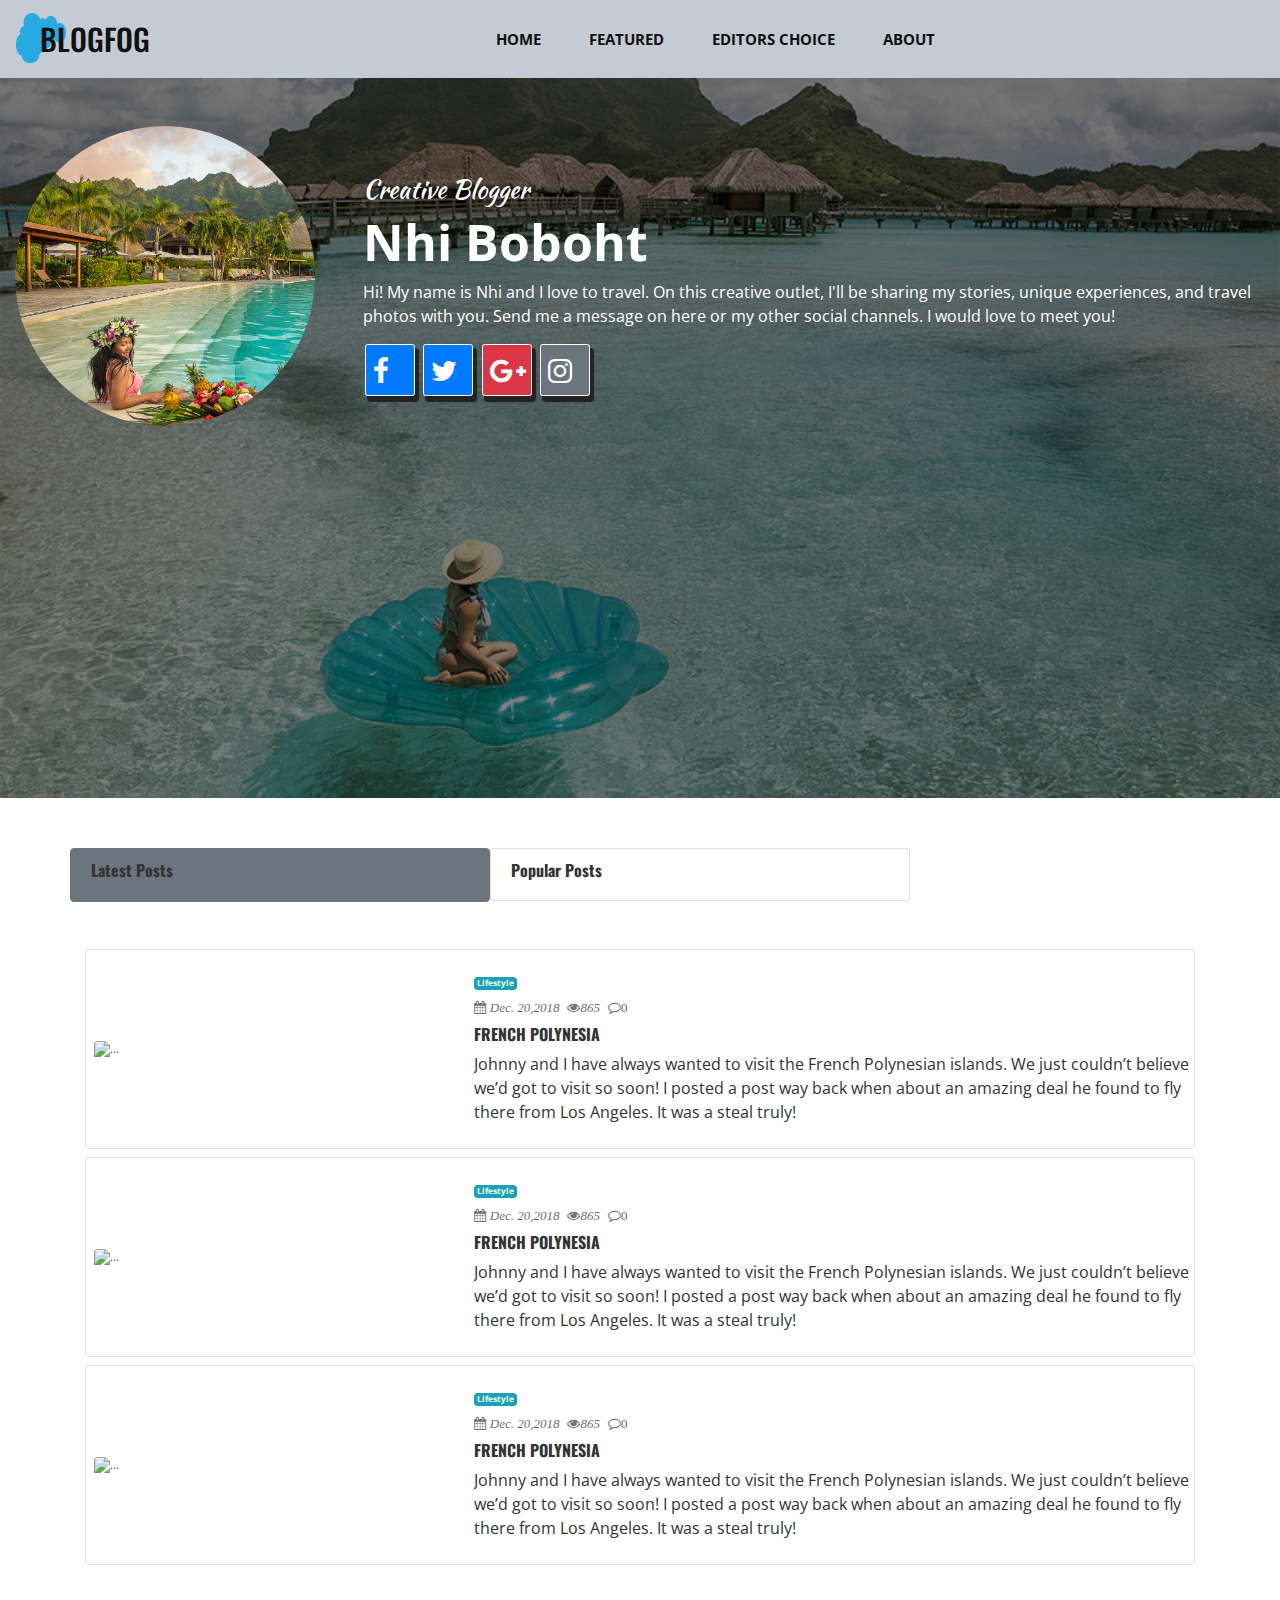
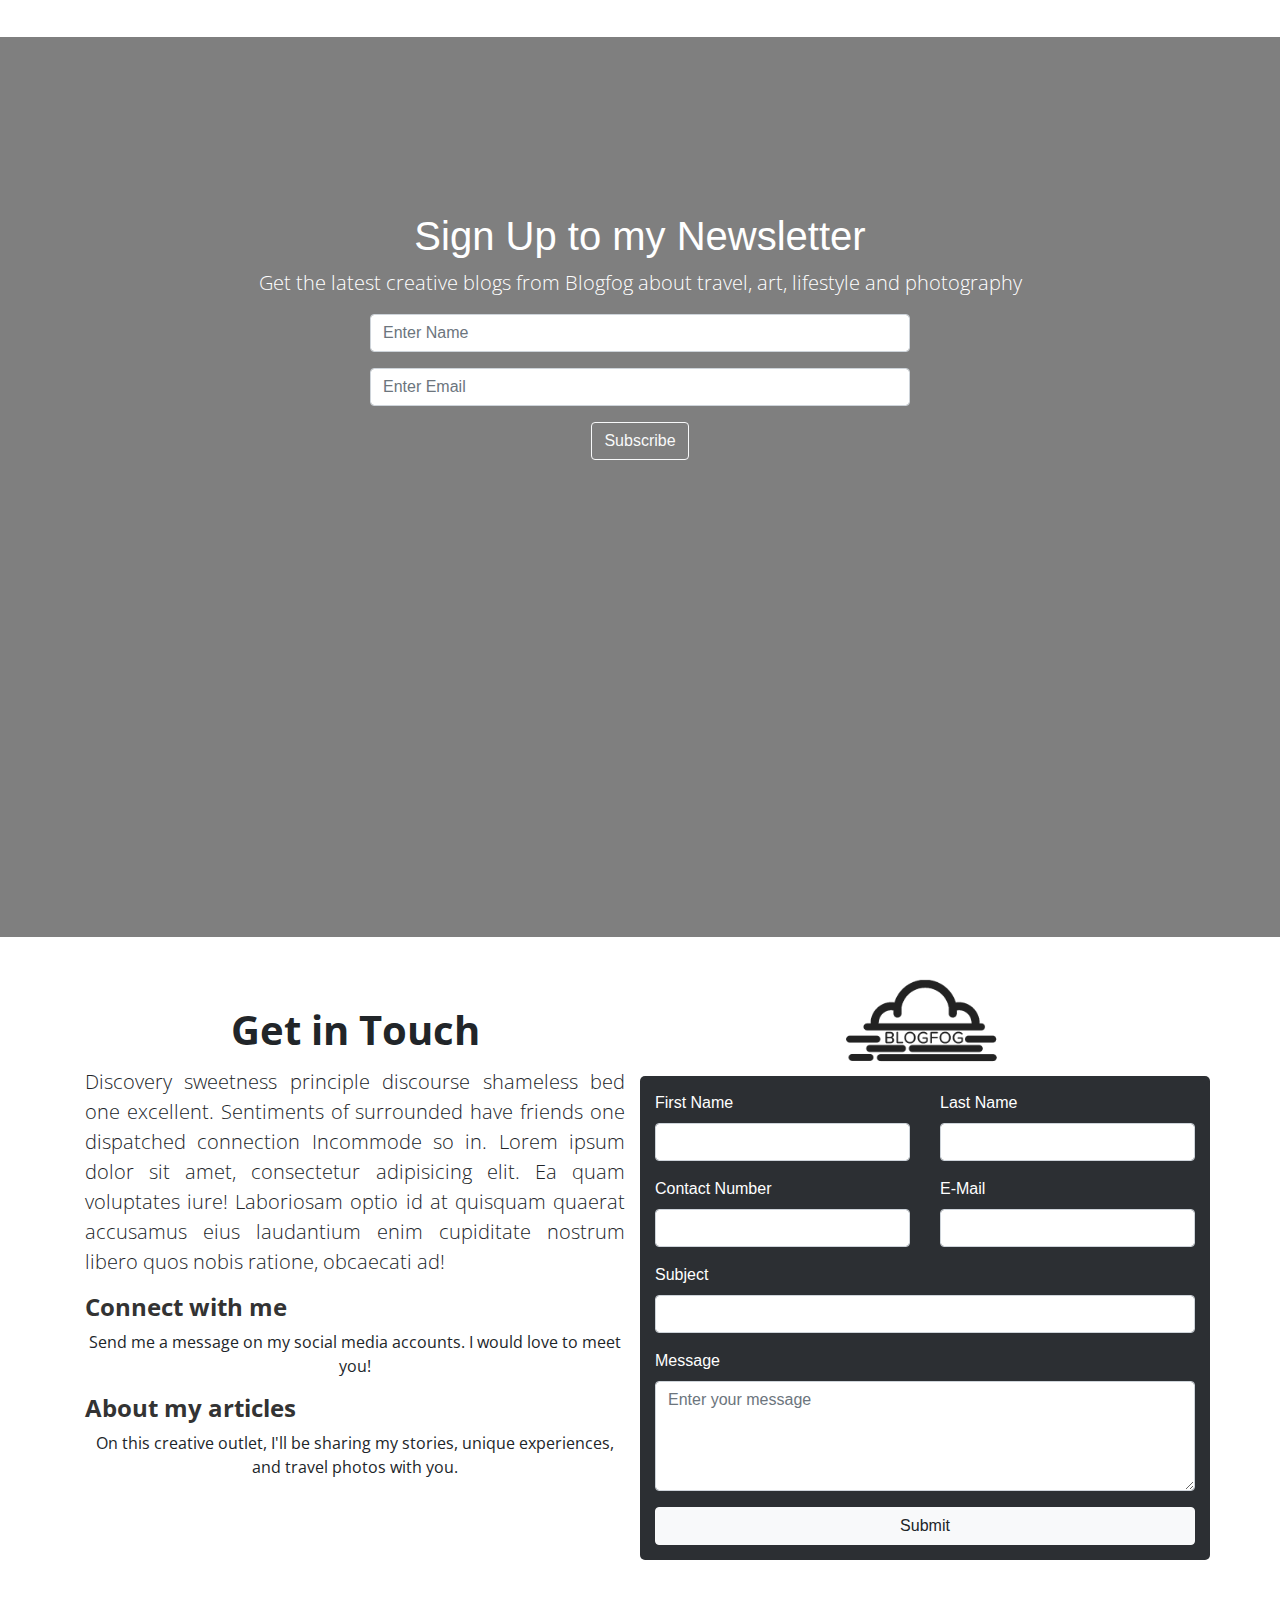
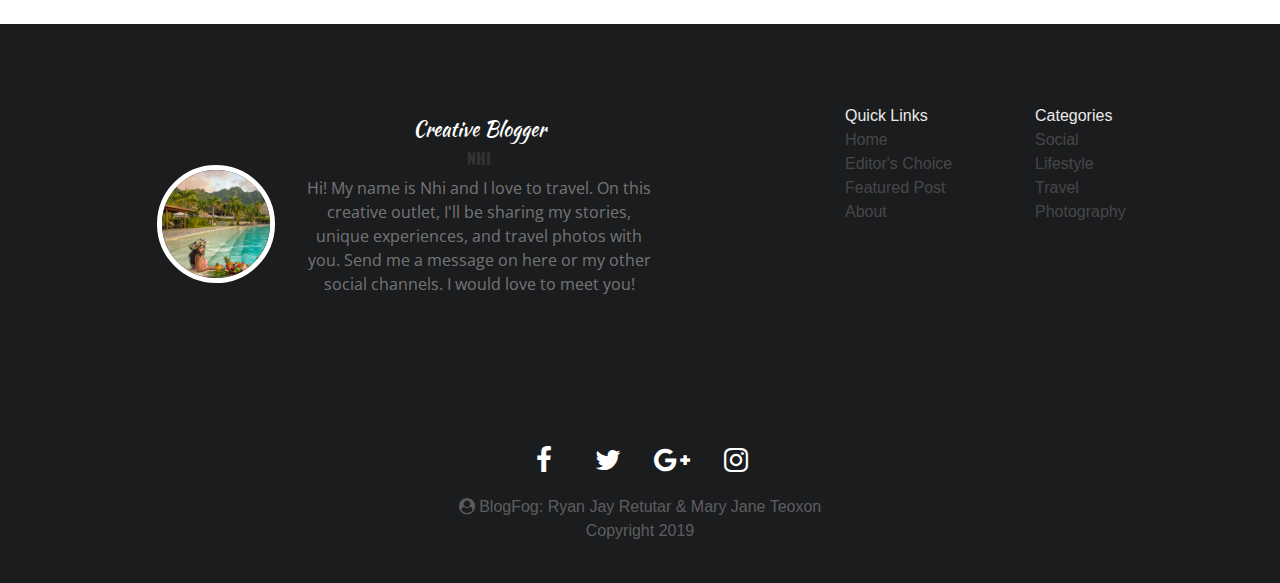
==== commit 84f08bec: "Update about_author.html" ====
--- a/about_author.html
+++ b/about_author.html
@@ -167,8 +167,6 @@
                                   </div>
                                   <h3 class="pop-title">FRENCH POLYNESIA</h3>
                                   <p class="card-text">Johnny and I have always wanted to visit the French Polynesian islands. We just couldn’t believe we’d got to visit so soon! I posted a post way back when about an amazing deal he found to fly there from Los Angeles. It was a steal truly!</p>
-
-
                                 </div>
                               </div>
                             </div>
@@ -192,36 +190,10 @@
                                   </div>
                                   <h3 class="pop-title">FRENCH POLYNESIA</h3>
                                   <p class="card-text">Johnny and I have always wanted to visit the French Polynesian islands. We just couldn’t believe we’d got to visit so soon! I posted a post way back when about an amazing deal he found to fly there from Los Angeles. It was a steal truly!</p>
-
                                 </div>
                               </div>
                             </div>
                           </div>
-
-                          <div class="row mb-2">
-                            <div class="col">                                
-                             <div class="card d-flex flex-lg-row flex-md-row flex-sm-row row-hl align-self-center" id="card-con">
-                                <div class="item-hl align-self-center p-2 w-35 img-con">
-                                  <img src="https://images.unsplash.com/photo-1536048025690-984e777cece5?ixlib=rb-1.2.1&ixid=eyJhcHBfaWQiOjEyMDd9&auto=format&fit=crop&w=741&q=80" class="card-img-top " alt="...">
-                                </div>
-                                
-                                <div class="card-body item-hl align-self-center p-0 m-0 w-65">
-                                  <span class="badge badge-info mb-2"><a href="" style="text-decoration: none; color: white;">Lifestyle</a></span>
-                                  <div class="post-tags clearfix mb-2" >
-                                    <span style="font-family: 'Lora', serif;font-style: italic;font-size: 13px;color: #707070;display: block;">
-                                        <span class="float-left pr-2"><i class="fa fa-calendar pr-1"></i>Dec. 20,2018</span>
-                                        <span class="float-left pr-2"><i class="fa fa-eye"></i>865</span>
-                                        <a style="text-decoration: none; color: #707070;" class="fa fa-comment-o" href="http://webdesign-finder.com/freshmag/2016/04/22/found-worlds-oldest-message-in-a-bottle/#respond"><span class="comments_number">0</span></a>
-
-                                    </span>
-                                  </div>
-                                  <h3 class="pop-title">FRENCH POLYNESIA</h3>
-                                  <p class="card-text">Johnny and I have always wanted to visit the French Polynesian islands. We just couldn’t believe we’d got to visit so soon! I posted a post way back when about an amazing deal he found to fly there from Los Angeles. It was a steal truly!</p>
-                                </div>
-                              </div>
-                            </div>
-                          </div>
-
 
                                
                             </div>
@@ -296,14 +268,10 @@
 
                                         <div class="wrap">
                                             <div class="card-body">                                     
-
                                                 <h3 class="pop-title text-center">THE PERFECT SPRING VACATION DESTINATIONS</h3>
 
                                                 <p class="card-text">
                                                     Looking for a nice 5-star hotel in Bangkok? Look no further! With hundreds and thousands of places, how would one go about choosing? Well, read my review on the Peninsula Bangkok.
-
-                                                
-
                                                 </p>
                                                 <div class="post-meta d-flex align-items-center">
                                                     <div class="post-date">
@@ -318,13 +286,10 @@
                                     <div class="card cards-img">                        
                                         <img src="https://images.unsplash.com/photo-1534531688091-a458257992cb?ixlib=rb-1.2.1&ixid=eyJhcHBfaWQiOjEyMDd9&auto=format&fit=crop&w=500&q=60" class="card-img-top img-fluid" alt="front">                            
                                         <div class="wrap">
-
+                                            <div class="card-body">                                     
                                                 <h3 class="pop-title text-center">THE PERFECT SPRING VACATION DESTINATIONS</h3>
                                                 <p class="card-text">
                                                    Looking for a nice 5-star hotel in Bangkok? Look no further! With hundreds and thousands of places, how would one go about choosing? Well, read my review on the Peninsula Bangkok.
-
-                                                
-
                                                 </p>
                                                 <div class="post-meta d-flex align-items-center">
                                                     <div class="post-date">
@@ -340,12 +305,9 @@
                                         <img src="https://images.unsplash.com/photo-1538821431786-d21f8361fd6d?ixlib=rb-1.2.1&ixid=eyJhcHBfaWQiOjEyMDd9&auto=format&fit=crop&w=500&q=60" class="card-img-top img-fluid" alt="front">                            
                                         <div class="wrap">
                                             <div class="card-body">                                     
-
                                                 <h3 class="pop-title text-center">THE PERFECT SPRING VACATION DESTINATIONS</h3>
                                                 <p class="card-text">
                                                     Looking for a nice 5-star hotel in Bangkok? Look no further! With hundreds and thousands of places, how would one go about choosing? Well, read my review on the Peninsula Bangkok.
-
-
                                                 </p>
                                                 <div class="post-meta d-flex align-items-center">
                                                     <div class="post-date">
@@ -357,7 +319,7 @@
                                             </div>
                                         </div>
                                     </div>
-                                </div> -->
+                                </div>
                           </div>
                           <div class="tab-pane" id="messages" role="tabpanel">
                               
@@ -565,4 +527,4 @@
         <script src="https://cdnjs.cloudflare.com/ajax/libs/popper.js/1.14.3/umd/popper.min.js"></script>
         <script src="bootstrap/js/bootstrap.min.js"></script>
   </body>
-  </html>+  </html>
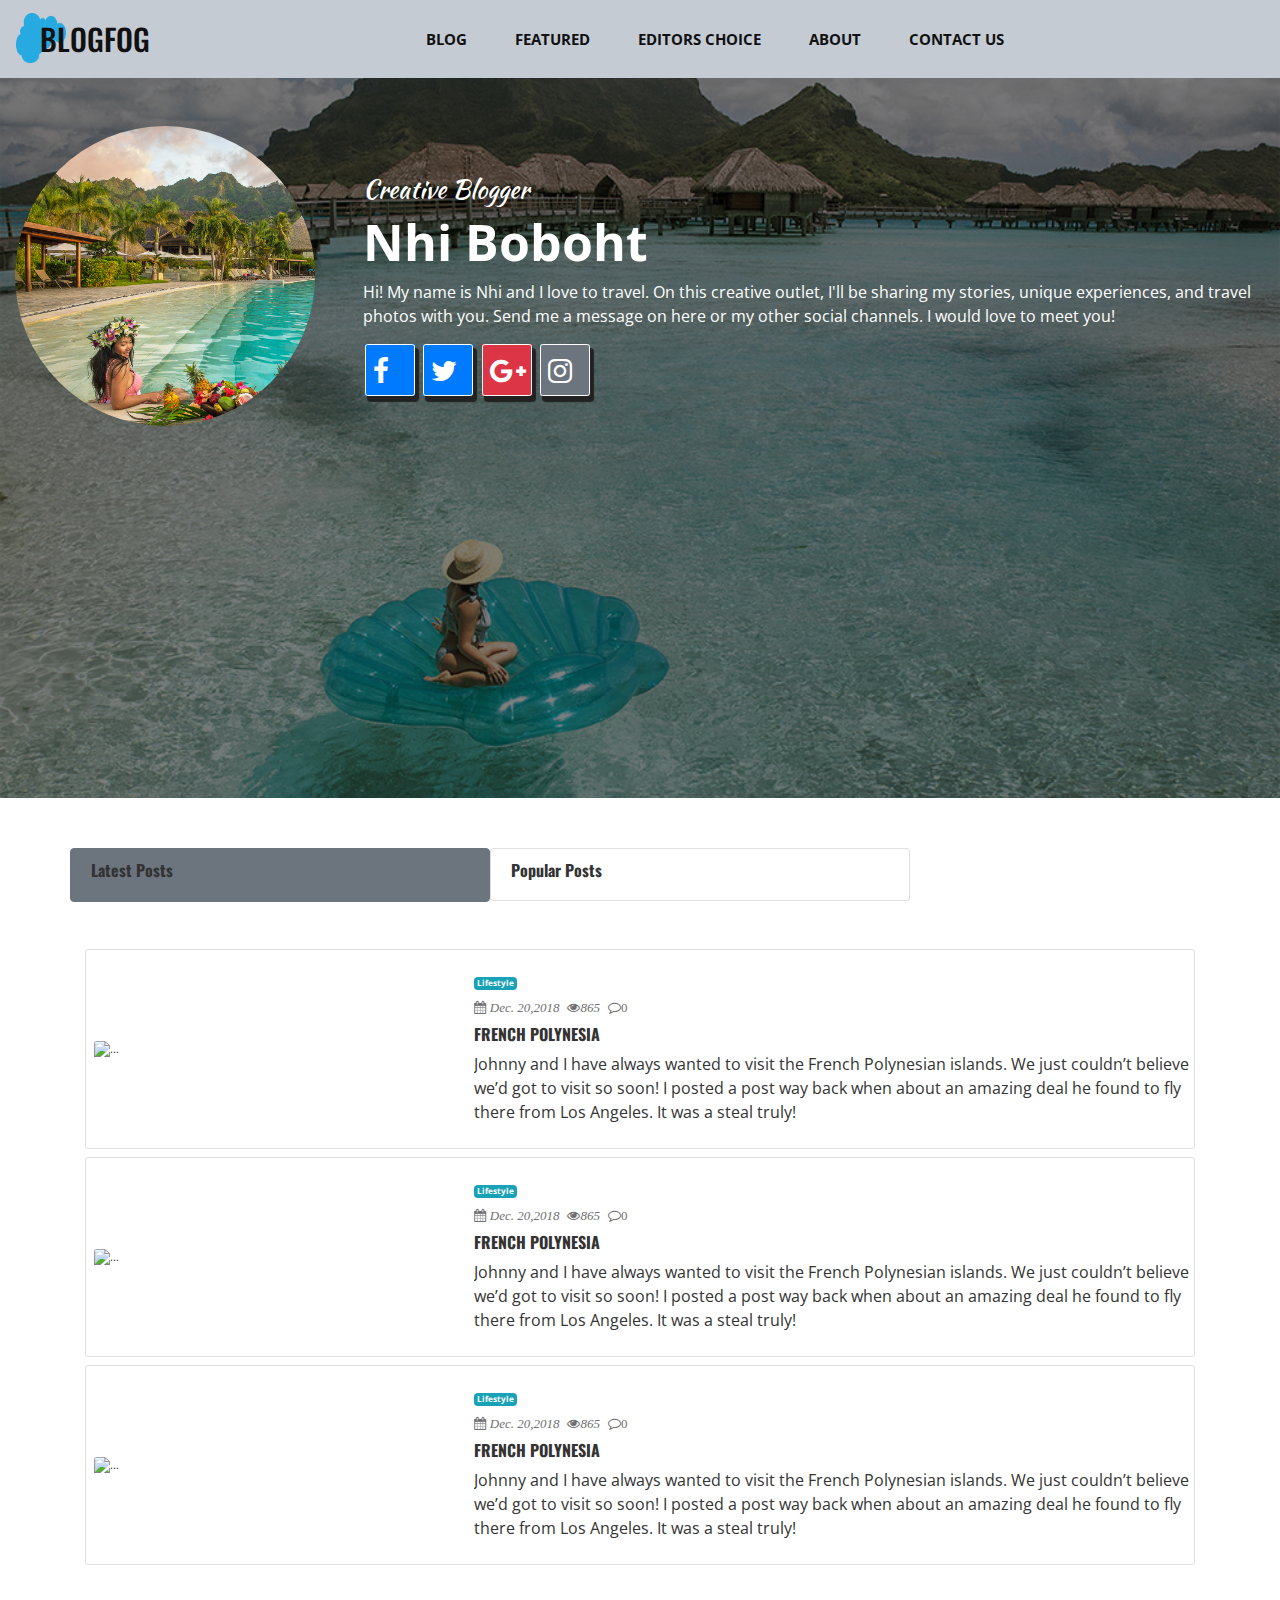
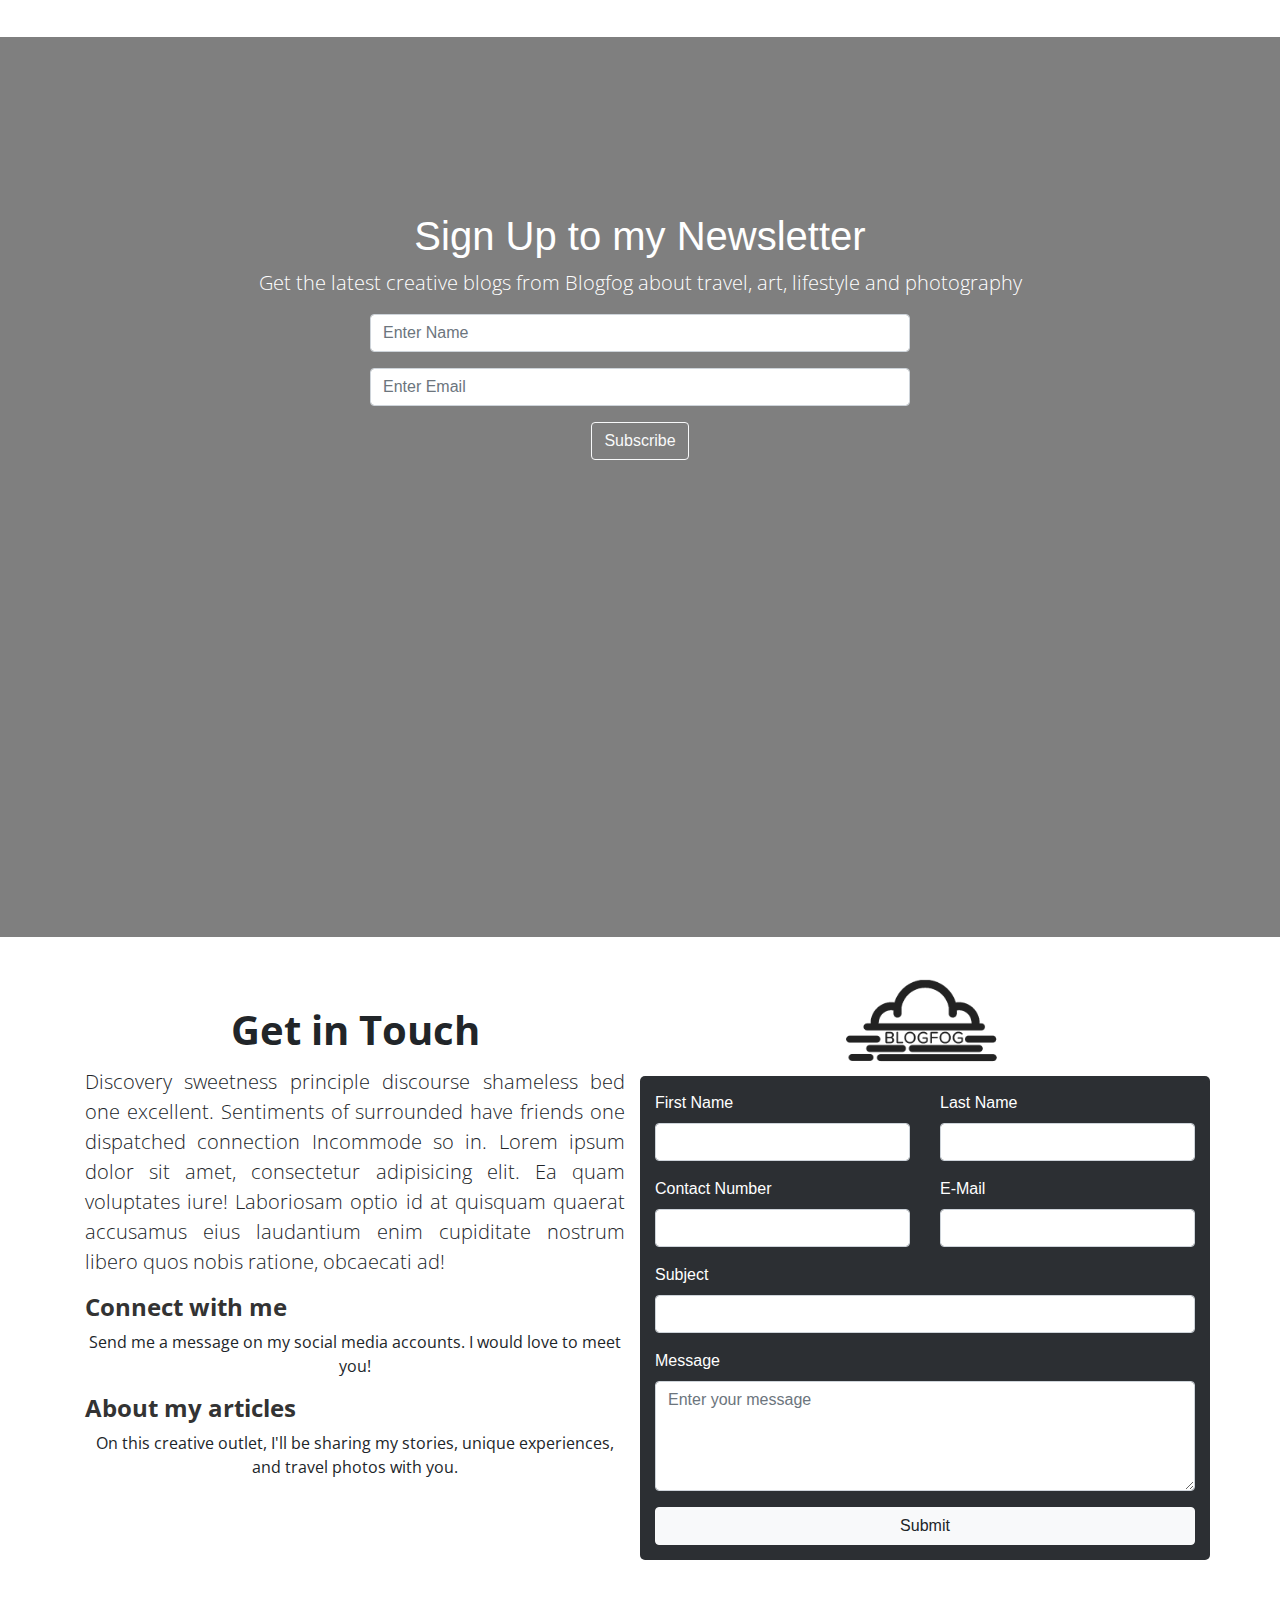
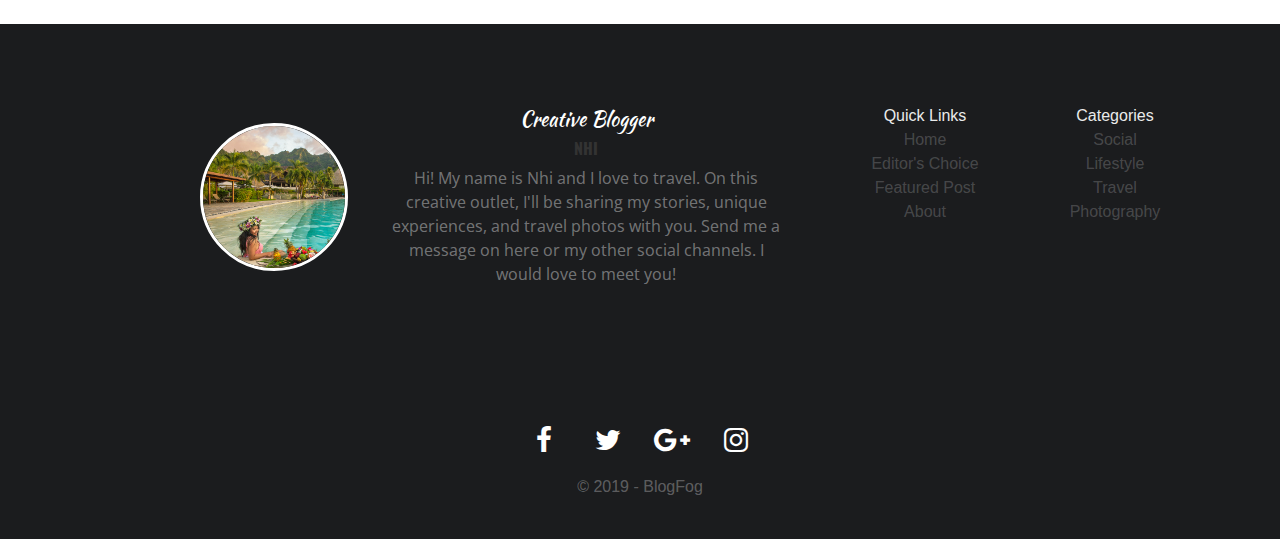
==== commit 3674127d: "PUS" ====
--- a/about_author.html
+++ b/about_author.html
@@ -55,11 +55,10 @@
     <span class="navbar-toggler-icon"></span>
   </button>
 
-        
           <div class="collapse navbar-collapse" id="navCollapse">
           <ul class="navbar-nav mx-auto text-center">
             <li class="nav-item px-3">
-              <a href="index.html" class="nav-link" id="nav-linkz">Home</a>
+              <a href="index.html" class="nav-link" id="nav-linkz">Blog</a>
             </li>
             <li class="nav-item px-3">
               <a href="features.html" class="nav-link" id="nav-linkz">Featured</a>
@@ -67,9 +66,12 @@
             <li class="nav-item px-3">
               <a href="editors.html" class="nav-link" id="nav-linkz">Editors Choice</a>
             </li>
-            <li class="nav-item px-3">
-              <a href="about_author.html" class="nav-link" id="nav-linkz">About</a>
-            </li>
+                  <li class="nav-item px-3">
+                    <a href="about_author.html" class="nav-link" id="nav-linkz">About</a>
+                  </li>
+                   <li class="nav-item px-3">
+                    <a href="contact_us.html" class="nav-link" id="nav-linkz">Contact Us</a>
+                  </li>
           </ul>
           </div>
 
@@ -442,33 +444,26 @@
 <div class="container-s">
 <div class="row">
          
-    <div class="col-lg-2">
-        <div class="row" id="footer-about">
-            <div class="card px-3" id="card">
-                <!-- <h3 class="pop text-center">AUTHOR</h3>     -->
-                <div class="about-me">
-<!--                    <div class="bgcover about-me-bg w-100" style="background-image: url(assets/images/travel.jpeg);">
-                    </div> -->
-                    <img alt="About Me Photo" class="avatar ml-5 mt-5" src="assets/images/nhi.jpg" width="100" height="100">
-                </div>
-            </div>
+
+  <div class="col-lg-8">
+    <div class="row m-0" id="footer-about">
+      <div class="card px-3" id="card">
+        <div class="about-me ml-4 pl-4">
+                <img alt="About Me Photo" class="avatar ml-5 mt-3" src="assets/images/nhi.jpg" width="100" height="100">
         </div>
+      </div>
+      <div class="card px-3" id="card">
+        <div class="about-me">
+                <h3 class="cat" style="color:#fff;">Creative Blogger</h3>
+          <h3 class="pop-title">NHI</h3>
+          <p style="color: rgba(255,255,255,0.4);">Hi! My name is Nhi and I love to travel. On this creative outlet, I'll be sharing my stories, unique experiences, and travel photos with you. Send me a message on here or my other social channels. I would love to meet you!</p>
+        </div>
+      </div>
     </div>
-
-        <div class="col-lg-6">
-        <div class="row" id="footer-about">
-            <div class="card px-3" id="card">
-                <div class="about-me">
-                    <h3 class="cat" style="color:#fff;">Creative Blogger</h3>
-                    <h3 class="pop-title">NHI</h3>
-                    <p style="color: rgba(255,255,255,0.4);">Hi! My name is Nhi and I love to travel. On this creative outlet, I'll be sharing my stories, unique experiences, and travel photos with you. Send me a message on here or my other social channels. I would love to meet you!</p>
-                </div>
-            </div>
-        </div>
-    </div>
-
-
-    <div class="col-lg-2 col-offset-3">
+  </div>
+
+
+    <div class="col-lg-2 col-offset-3 text-center">
                  Quick Links
         <div class="tags-widget">
             <ul>
@@ -482,7 +477,7 @@
         </div>
     </div>
 
-     <div class="col-lg-2">
+     <div class="col-lg-2 text-center">
             Categories
         <div class="tags-widget">
             <ul>
@@ -494,26 +489,26 @@
         </div>
     </div>
 
-    <div class="footer" id="footer">
-
-    <div class="post-divider mx-auto"></div>
-
-    <div class="top-meta-data d-flex align-items-center justify-content-end">
-        <div class="navbar navbar-expand-sm justify-content-between align-items-center w-100 text-uppercase" id="social-footer">
-        <hr>    
-            <ul class="navbar-nav mx-auto text-center">
-                <li><a href="#" class="iconfb"><i class="fa fa-facebook"></i></a></li>
-                <li><a href="#" class="icontwitter"><i class="fa fa-twitter"></i></a></li>
-                <li><a href="#" class="icongp"><i class="fa fa-google-plus"></i></a></li>
-                <li><a href="#" class="iconinsta"><i class="fa fa-instagram"></i></a></li>
-            </ul>
-        </div>
+  <div class="footer" id="footer">
+
+  <div class="post-divider mx-auto"></div>
+
+  <div class="top-meta-data d-flex align-items-center justify-content-end">
+    <div class="navbar navbar-expand-sm justify-content-between align-items-center w-100 text-uppercase" id="social-footer">
+    <hr>  
+      <ul class="navbar-nav mx-auto text-center">
+        <li><a href="#" class="iconfb"><i class="fa fa-facebook"></i></a></li>
+        <li><a href="#" class="icontwitter"><i class="fa fa-twitter"></i></a></li>
+        <li><a href="#" class="icongp"><i class="fa fa-google-plus"></i></a></li>
+        <li><a href="#" class="iconinsta"><i class="fa fa-instagram"></i></a></li>
+      </ul>
     </div>
-
-    <div class="text-center" style="color:rgba(255,255,255,0.3);"><i class="fa fa-user-circle"></i> BlogFog: Ryan Jay Retutar & Mary Jane Teoxon</div>
-    <div class="text-center" style="color:rgba(255,255,255,0.3);"> Copyright 2019</div>
-
-    </div>
+  </div>
+
+  <div class="text-center" style="color:rgba(255,255,255,0.3);"><!-- <i class="fa fa-user-circle"></i> --></div>
+  <div class="text-center" style="color:rgba(255,255,255,0.3);"> &copy; 2019 - BlogFog</div>
+
+  </div>
 
 
 </div>
@@ -522,9 +517,10 @@
 
 
 </footer>
+
 
         <script src="https://code.jquery.com/jquery-3.3.1.slim.min.js"></script>
         <script src="https://cdnjs.cloudflare.com/ajax/libs/popper.js/1.14.3/umd/popper.min.js"></script>
         <script src="bootstrap/js/bootstrap.min.js"></script>
   </body>
-  </html>
+  </html>--- a/assets/css/style.css
+++ b/assets/css/style.css
@@ -63,9 +63,6 @@
 
 /*---------Card Hover Box Shadow--------*/
 .card {
-/*  transition: box-shadow .3s;
-  border-radius:10px;
-  border: 1px solid #ccc;*/
 }
 
 .card:hover {
@@ -134,25 +131,6 @@
   background-color: #2c2f33;
 }
 
-
-
-/*#header {
-  position: fixed;
-  overflow: hidden; 
-}*/
-
-/*.sticky {
-  position: fixed;
-  top: 0;
-  width: 100%;
-}
-
-.sticky + .container {
-  padding-top: 102px;
-}*/
-
-
-
 /*----------------------------*\
   search area
 \*----------------------------*/
@@ -239,11 +217,6 @@
   font-weight: normal;
 }
 
-
-
-/*.navbar-light {
-  color: #111;
-}*/
 
 @media only screen and (max-width: 400px;){
 
@@ -1013,9 +986,12 @@
  background-color:green;
  opacity: .9;
  top: -15%;
- left: 37%;
- padding: 5px;
- border-radius: 0px;  
+/* padding: 5px;
+ border-radius: 0px;  */
+/* display: table;
+ margin: 0 auto;*/
+ left: 50%;
+ transform: translateX(-50%);
 }
 
 @media (max-width: 500px){
@@ -1024,15 +1000,27 @@
  background-color:green;
  opacity: .9;
  top: -15%;
- left: 25%;
- padding: 5px;
- border-radius: 0px;  
-}
-}
-
+/* padding: 5px;
+ border-radius: 0px;  */
+/* display: table;
+ margin: 0 auto;*/
+ left: 50%;
+ transform: translateX(-50%);
+}
 .card-details span h4{
  color: #fff; 
  font-family: 'Oswald', sans-serif;
+/* display: inline-block;
+ text-align:center;*/
+}
+
+}
+
+.card-details span h4{
+ color: #fff; 
+ font-family: 'Oswald', sans-serif;
+/* display: inline;
+ text-align:center;*/
 }
 
 .card-details span h3{
@@ -1185,18 +1173,6 @@
   height: 350px;
 }
 
-
-
-
-/*.navi {
-    position:absolute;
-    top:20%;
-    z-index:10;
-    background: rgb(0, 0, 0); opacity: 0.7;
-    width:100%;
-}
-*/
-
 .cover-image {
 
   background: url(../images/p2.jpg) center center no-repeat;
@@ -1220,9 +1196,6 @@
 
 }
 
-
-
-
 #cover .card {
   border-radius: 0;
 }
@@ -1314,82 +1287,12 @@
 }
 
 
-/*.hovereffect {
-  width: 100%;
-  height: 100%;
-  float: left;
-  overflow: hidden;
-  position: relative;
-  text-align: center;
-  cursor: default;
-}
-
-.hovereffect .overlay {
-  width: 100%;
-  height: 100%;
-  position: absolute;
-  overflow: hidden;
-  top: 0;
-  left: 0;
-  -webkit-transition: all 0.4s  cubic-bezier(0.88,-0.99, 0, 1.81);
-  transition: all 0.4s  cubic-bezier(0.88,-0.99, 0, 1.81);
-}
-
-.hovereffect:hover .overlay {
-  background-color: rgba(75, 75, 75, 0.4);
-}
-
-.hovereffect img {
-  display: block;
-  position: relative;
-}
-
-
-
-.hovereffect h2{
-  display: inline-block;
-  text-decoration: none;
-  padding: 7px 14px;
-  width: 90%;
-  height: 80%;
-  text-transform: uppercase;
-  color: #fff;
-  border: 1px solid #fff;
-  background-color: rgba(75, 75, 75, 0.4);
-
-  opacity: 0;
-  filter: alpha(opacity=0);
-  -webkit-transform: scale(0);
-  -ms-transform: scale(0);
-  transform: scale(0);
-  -webkit-transition: all 0.4s  cubic-bezier(0.88,-0.99, 0, 1.81);
-  transition: all 0.4s  cubic-bezier(0.88,-0.99, 0, 1.81);
-
-  font-weight: normal;
-  margin: 50px 0 0 0;
-  padding: 62px 100px;
-  padding-top: 100px;
-  font-size: 25px;
-}
-
-.hovereffect:hover h2 {
-  opacity: 1;
-  filter: alpha(opacity=100);
-  -webkit-transform: scale(1);
-  -ms-transform: scale(1);
-  transform: scale(1);
-  box-shadow: 0 0 5px #fff;
-}
-
-.hovereffect a.info:hover {
-  box-shadow: 0 0 5px #fff;
-}*/
 /*----------------------------*\
   side stay connected
 \*----------------------------*/
 
 
-@media (max-width: 399px),(min-width: 350px){
+/*@media (max-width: 399px),(min-width: 350px){
 #stay_connected li{
   display: inline;
 }
@@ -1432,8 +1335,7 @@
   border: 2px solid #666;
   box-shadow: #222 3px 5px 1px 1px;
 }
-}
-
+}*/
 
 #stay_connected{
   display: inline;
@@ -1448,10 +1350,6 @@
   height: 90%;
 }
 
-#stay_connected li i{
-  
-}
-
 
 #stay_connected li a{
   display: inline-block;
@@ -1461,11 +1359,11 @@
   -webkit-border-radius:50%;*/
 }
 
-#stay_connected i.fa{
+#stay_connected li i.fa{
   color: black;
-  width: 20px;
+  width: 50px;
   font-size: 28px;
-  line-height: 0px;
+  line-height: 40px;
   border: 2px solid #666;
   box-shadow: #222 3px 5px 1px 1px;
 }
@@ -1554,8 +1452,6 @@
     width: 100%;
     max-width: 400px;
     min-height: 240px;
-    margin: 0 auto 20px;
-    padding: 10px 20px 1px;
     text-align: center;
     max-height: 99999px;
     background: url(img/bg-gradient-white.png) top repeat-x;
@@ -1579,9 +1475,9 @@
 
 .about-me .avatar {
     position: relative;
-    width: 118px;
-    height: 118px;
-    border: 5px solid #FFF;
+    width: 148px;
+    height: 148px;
+    border: 3px solid #FFF;
     border-radius: 100%;
     background-color: #e9e9e9;
     display: block;
@@ -1856,179 +1752,11 @@
 }
 }*/
 
-
-
 .container-s {
     position: relative;
 }
 
-/*.bird {
-    background-image: url(../images/fly.gif);
-    background-size: auto 100%;
-    width: 100px;
-    height: 100px;
-    will-change: background-position;
-    -webkit-animation-name: fly-cycle;
-    animation-name: fly-cycle;
-    padding: 100px;
-
-    -webkit-animation-timing-function: steps(8);
-    animation-timing-function: steps(8);
-    -webkit-animation-iteration-count: infinite;
-    animation-iteration-count: infinite;
-}
-
-.bird--one {
-    -webkit-animation-duration: 1s;
-    animation-duration: 1s;
-    -webkit-animation-delay: -0.5s;
-    animation-delay: -0.5s;
-}
-.bird--two {
-    -webkit-animation-duration: 0.9s;
-    animation-duration: 0.9s;
-    -webkit-animation-delay: -0.75s;
-    animation-delay: -0.75s;
-}
-.bird--three {
-    -webkit-animation-duration: 1.25s;
-    animation-duration: 1.25s;
-    -webkit-animation-delay: -0.25s;
-    animation-delay: -0.25s;
-}
-.bird--four {
-    -webkit-animation-duration: 1.1s;
-    animation-duration: 1.1s;
-    -webkit-animation-delay: -0.5s;
-    animation-delay: -0.5s;
-}
-
-.bird--five {
-    -webkit-animation-duration: 1.1s;
-    animation-duration: 1.1s;
-    -webkit-animation-delay: -0.5s;
-    animation-delay: -1s;
-}
-
-.bird--six {
-    -webkit-animation-duration: 1.1s;
-    animation-duration: 1.1s;
-    -webkit-animation-delay: -0.5s;
-    animation-delay: -1.25s;
-}*/
-
-/*.bird-container {
-    position: absolute;
-    top: 20%;
-    left: -7.5vw;
-    -webkit-transform: scale(0);
-    transform: scale(0);
-    will-change: transform;
-
-    -webkit-animation-name: fly-right-one;
-    animation-name: fly-right-one;
-    -webkit-animation-timing-function: linear;
-    animation-timing-function: linear;
-    -webkit-animation-iteration-count: infinite;
-    animation-iteration-count: infinite;
-}*/
-
-/*.bird-container--one {
-    -webkit-animation-duration: 13s;
-    animation-duration: 13s;
-    -webkit-animation-delay: 0;
-    animation-delay: 0;
-}
-.bird-container--two {
-    -webkit-animation-duration: 14s;
-    animation-duration: 14s;
-    -webkit-animation-delay: 1s;
-    animation-delay: 1s;
-}
-.bird-container--three {
-    -webkit-animation-duration: 14.6s;
-    animation-duration: 14.6s;
-    -webkit-animation-delay: 2s;
-    animation-delay: 2s;
-}
-.bird-container--four {
-    -webkit-animation-duration: 15s;
-    animation-duration: 15s;
-    -webkit-animation-delay: 3s;
-    animation-delay: 3s;
-}
-
-.bird-container--five {
-    -webkit-animation-duration: 15.6s;
-    animation-duration: 15.6s;
-    -webkit-animation-delay: 4s;
-    animation-delay: 4s;
-}
-
-.bird-container--six {
-    -webkit-animation-duration: 16s;
-    animation-duration: 16s;
-    -webkit-animation-delay: 5s;
-    animation-delay: 5s;
-}
-
-
- @-webkit-keyframes fly-cycle {
- 100% {
- background-position: -900px 0;
-}
-}
- @keyframes fly-cycle {
- 100% {
- background-position: -900px 0;
-}
-}
-
-
-@keyframes fly-right-one {
- 0% {
- left: -10%;
- -webkit-transform: scale(0.3);
- transform: scale(0.3);
-}
-
- 10% {
- left: 10%;
- -webkit-transform: translateY(20vh) scale(0.4);
- transform: translateY(20vh) scale(0.4);
-}
- 20% {
- left: 30%;
- -webkit-transform: translateY(-10vh) scale(0.5);
- transform: translateY(-10vh) scale(0.5);
-}
-/* 30% {
- left: 50%;
- -webkit-transform: translateY(0vh) scale(0.6);
- transform: translateY(0vh) scale(0.6);
-}
- 40% {
- left: 70%;
- -webkit-transform: translateY(20vh) scale(0.6);
- transform: translateY(20vh) scale(0.6);
-}*/
-/* 50% {
- left: 90%;
- -webkit-transform: translateY(10vh) scale(0.6);
- transform: translateY(10vh) scale(0.5);
-}*/
-/* 60% {
- left: 110%;
- -webkit-transform: translateY(0vh) scale(0.6);
- transform: translateY(0vh) scale(0.5);
-}*/
-/* 100% {
- left: 110%;
- opacity: 1;
- -webkit-transform: translateY(0vh) scale(0.6);
- transform: translateY(0vh) scale(0.4);
-}
-}*/
+
 
 /*----------------------------*\
   footer end-
@@ -2040,9 +1768,7 @@
 \*----------------------------*/
 
 .featured-pic-img{
-
   background:url(../images/f1.jpg);
-
 /*  text-align: center;*/
   color: #fff;
    
@@ -2320,91 +2046,3 @@
     height: 25vw;
     object-fit: cover;
 }
-
-.editors-3 .pop-title {
-  font-size: 25px;
-}
-
-
-@media (max-width: 991px) {
-  .editors-3 .pop-title,
-  .editors-3 .card-text,
-  .editors-3 .post-meta a,
-  .editors-3 .post-meta .post-date,
-  
-     {
-    font-size: 80%;
-  }
-}
-
-@media (max-width: 768px) {
-  .editors-3 .pop-title,
-  .editors-3 .card-text,
-  .editors-3 .post-meta a,
-  .editors-3 .post-meta .post-date {
-    font-size: 60%;
-  }
-
-
-}
-
-@media (max-width: 768px) {
-  .editors-3 .pop-title,
-  .editors-3 .card-text,
-  .editors-3 .post-meta a,
-  .editors-3 .post-meta .post-date {
-    font-size: 60%;
-  }
-
-  .editors-3 .wrap {
-     min-height: 100px;
-  }
-
-  .editors-3 .card-body {
-    padding: 5px;
-  }
-
-   #card-con .img-con,
-    #card-con .card-body {
-      width: 100% !important;
-    }
-
-    #flex-rows .row {
-      margin-bottom: 30px !important;
-    }
-
-
-}
-
-@media (max-width: 576px) {
-  .editors-3 .pop-title,
-  .editors-3 .card-text,
-  .editors-3 .post-meta a,
-  .editors-3 .post-meta .post-date {
-    font-size: 100%;
-  }
-
-    #card-con .img-con,
-    #card-con .card-body {
-      width: 100% !important;
-    }
-
-    #flex-rows .row {
-      margin-bottom: 30px !important;
-    }
-}
-
-@media (max-width: 991px) {
-  .side-feat .row {
-    margin: 0 auto;
-  }
-
-   #card-con .img-con,
-    #card-con .card-body {
-      width: 100% !important;
-    }
-
-    #flex-rows .row {
-      margin-bottom: 30px !important;
-    }
-}
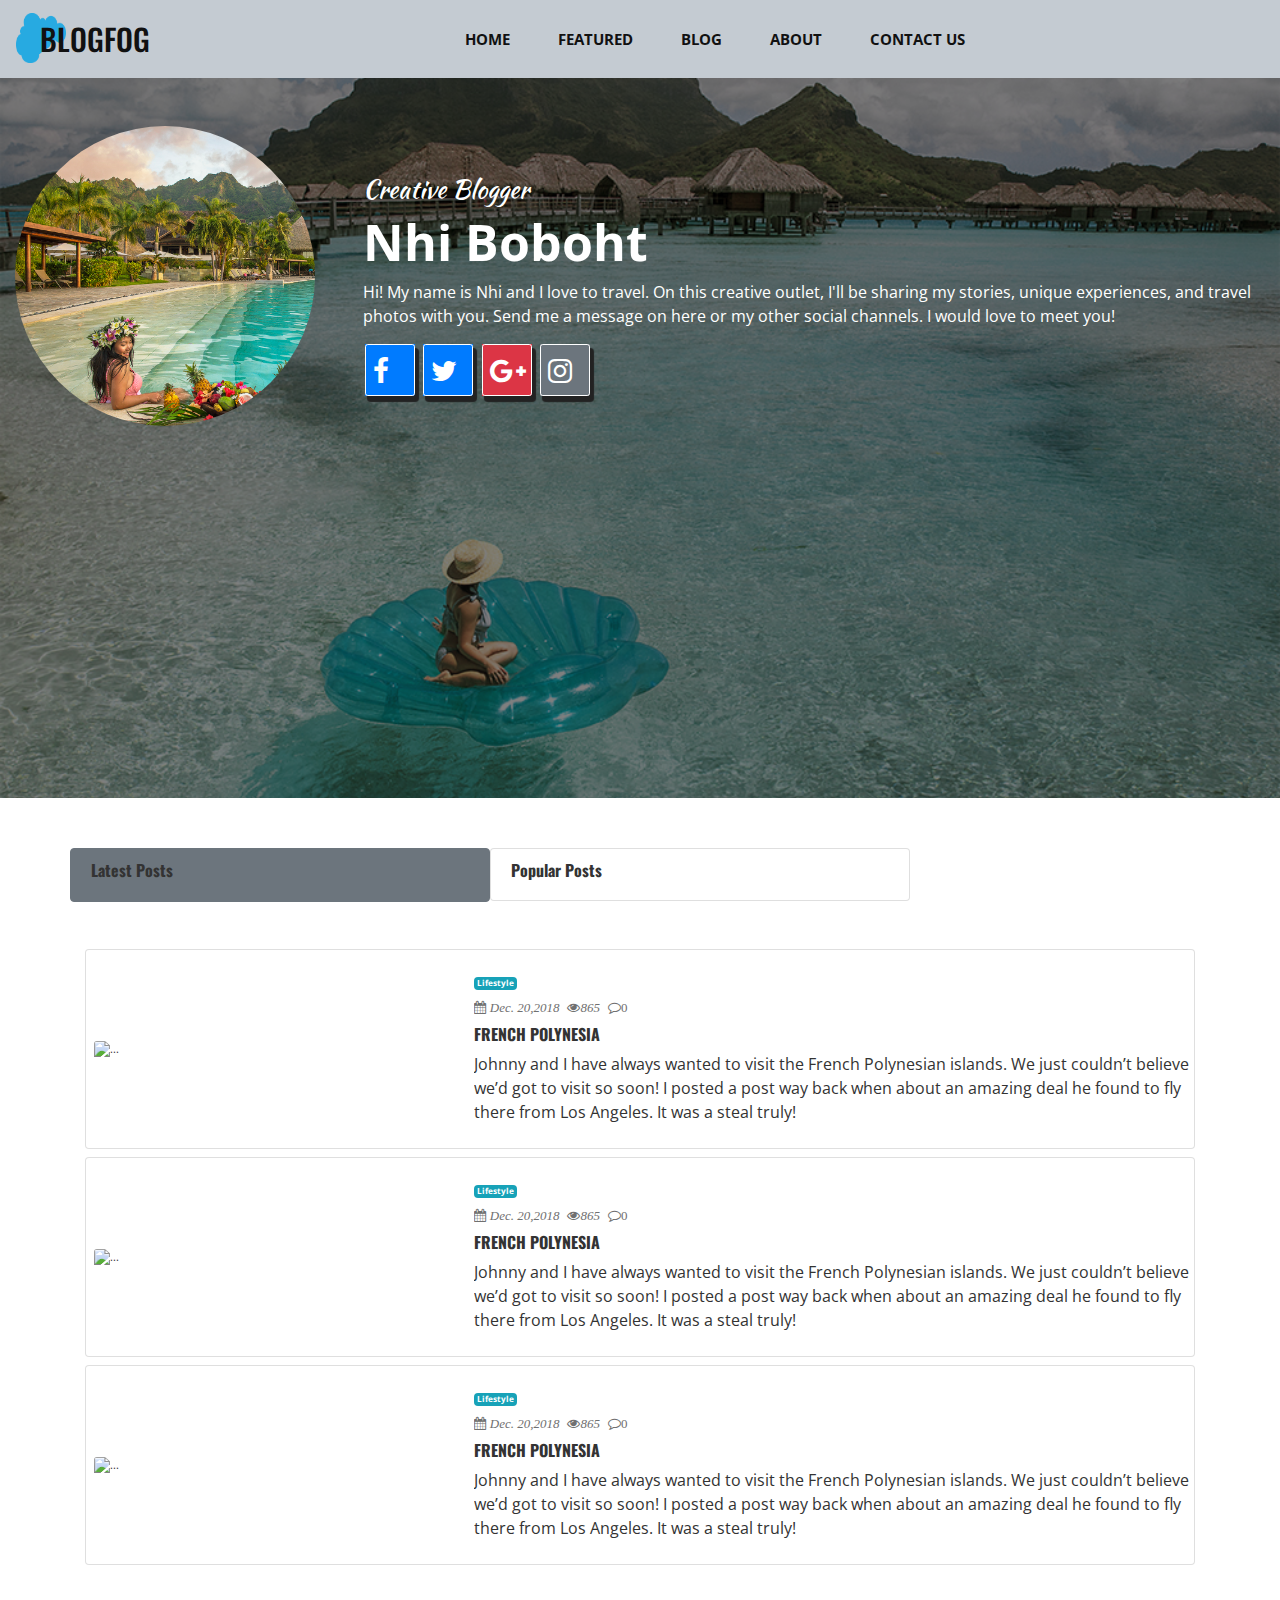
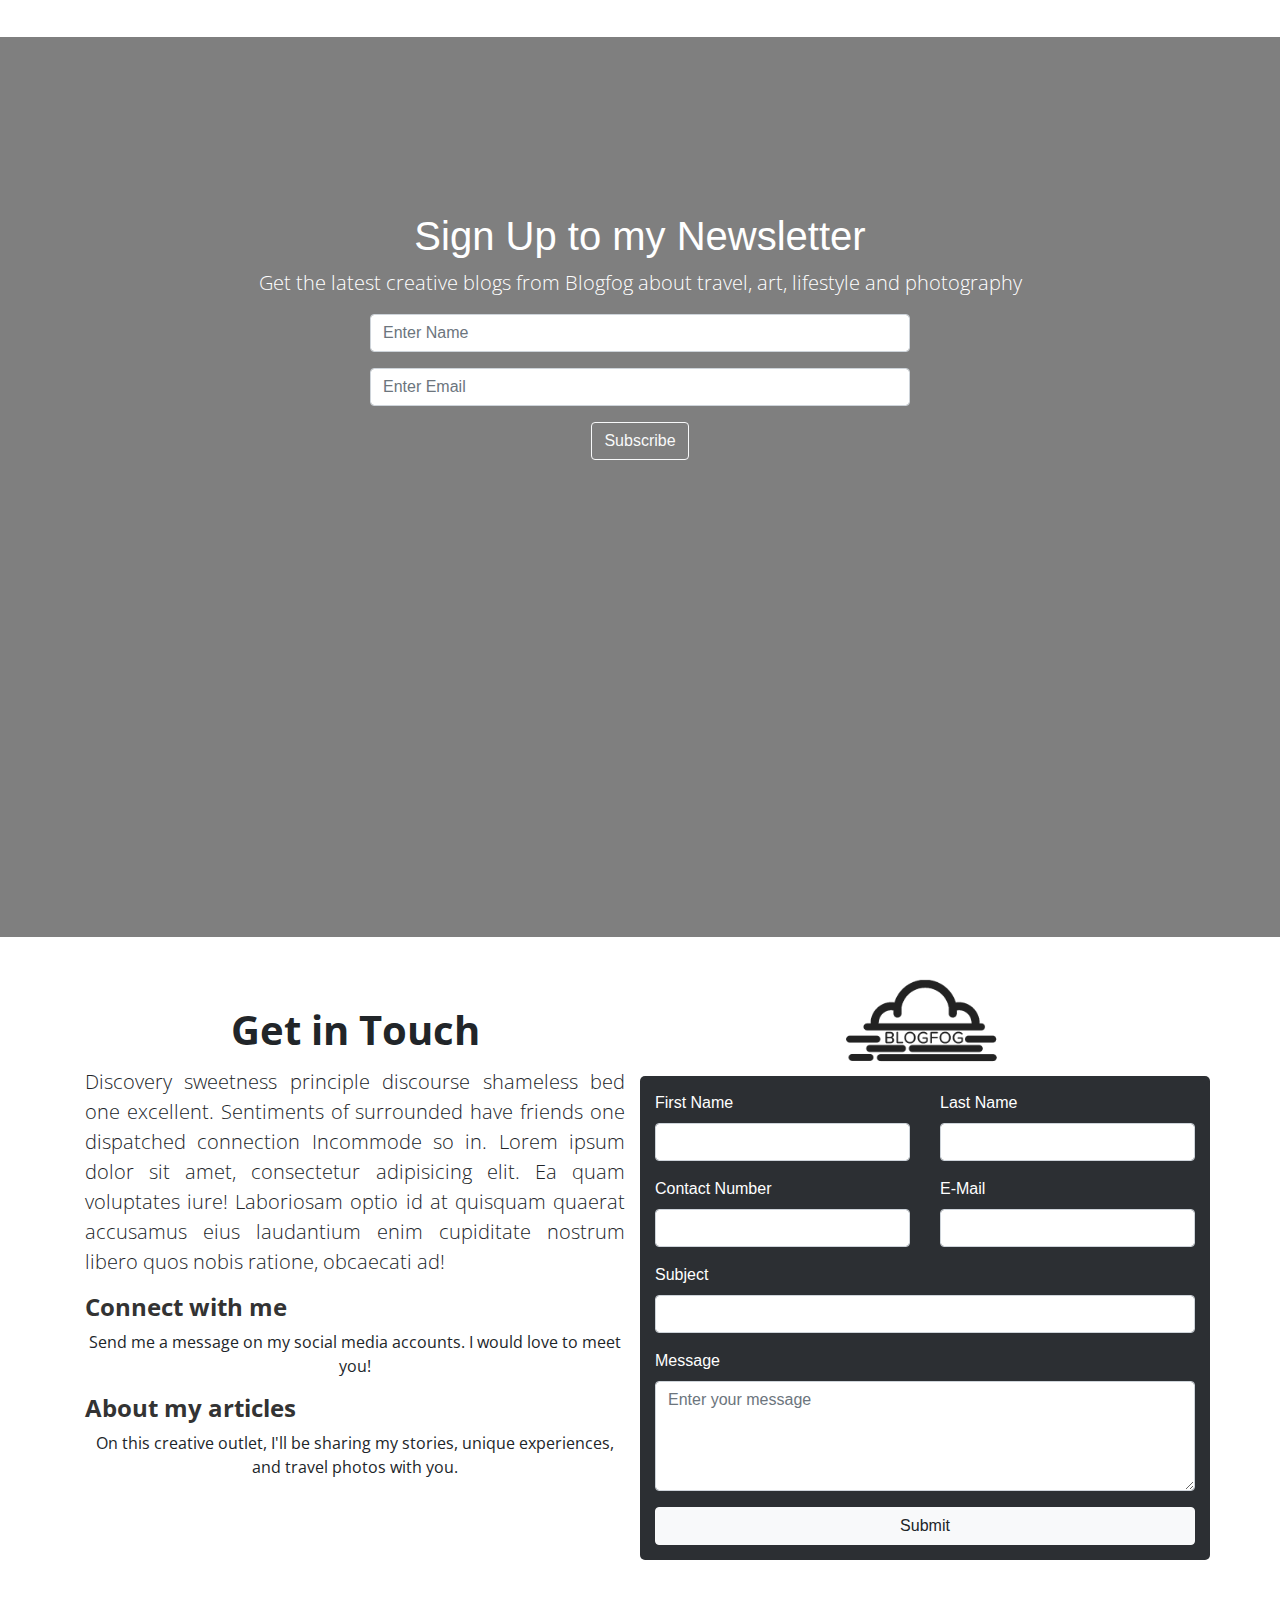
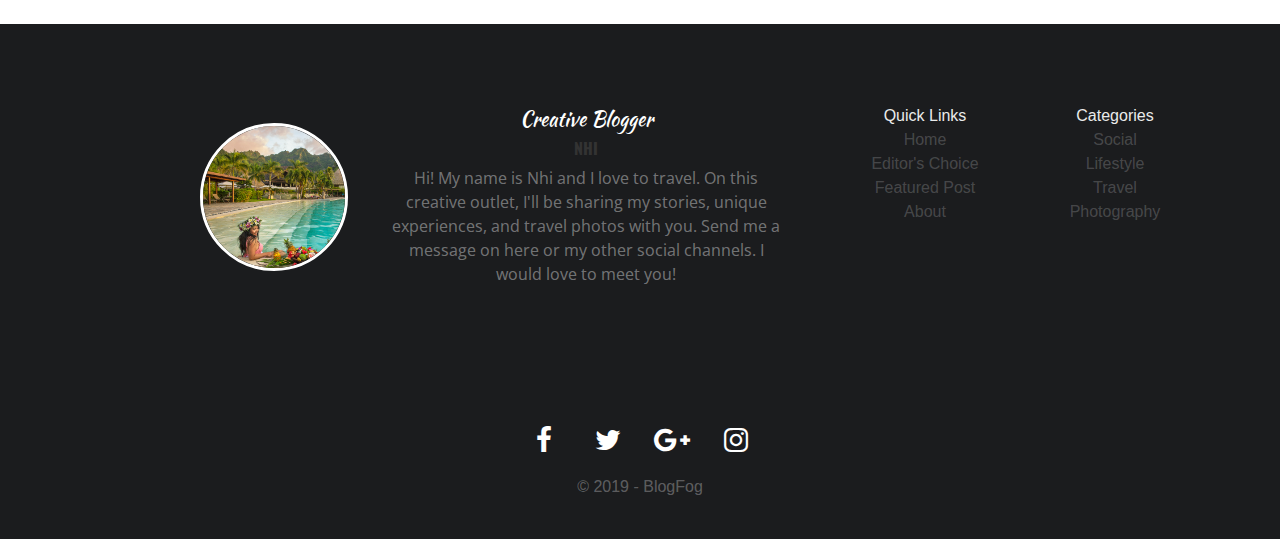
==== commit 6c3043f5: "UpdatedPages" ====
--- a/about_author.html
+++ b/about_author.html
@@ -19,7 +19,7 @@
     <!-- <link href="https://fonts.googleapis.com/css?family=Raleway:500,600,600i,700" rel="stylesheet"> -->
     <link rel="stylesheet" href="https://use.fontawesome.com/releases/v5.6.1/css/all.css" integrity="sha384-gfdkjb5BdAXd+lj+gudLWI+BXq4IuLW5IT+brZEZsLFm++aCMlF1V92rMkPaX4PP" crossorigin="anonymous">
     <link rel="stylesheet" href="https://cdnjs.cloudflare.com/ajax/libs/font-awesome/4.7.0/css/font-awesome.min.css">
-    <title>BlogFog Categories</title>
+    <title>BlogFog</title>
   </head>
   <body>
 
@@ -58,13 +58,13 @@
           <div class="collapse navbar-collapse" id="navCollapse">
           <ul class="navbar-nav mx-auto text-center">
             <li class="nav-item px-3">
-              <a href="index.html" class="nav-link" id="nav-linkz">Blog</a>
+              <a href="index.html" class="nav-link" id="nav-linkz">Home</a>
             </li>
             <li class="nav-item px-3">
               <a href="features.html" class="nav-link" id="nav-linkz">Featured</a>
             </li>
             <li class="nav-item px-3">
-              <a href="editors.html" class="nav-link" id="nav-linkz">Editors Choice</a>
+              <a href="editors.html" class="nav-link" id="nav-linkz">Blog</a>
             </li>
                   <li class="nav-item px-3">
                     <a href="about_author.html" class="nav-link" id="nav-linkz">About</a>
@@ -74,6 +74,7 @@
                   </li>
           </ul>
           </div>
+
 
 </nav>
 </div>
@@ -523,4 +524,4 @@
         <script src="https://cdnjs.cloudflare.com/ajax/libs/popper.js/1.14.3/umd/popper.min.js"></script>
         <script src="bootstrap/js/bootstrap.min.js"></script>
   </body>
-  </html>+  </html>
--- a/assets/css/style.css
+++ b/assets/css/style.css
@@ -1768,7 +1768,9 @@
 \*----------------------------*/
 
 .featured-pic-img{
+
   background:url(../images/f1.jpg);
+
 /*  text-align: center;*/
   color: #fff;
    
@@ -2046,3 +2048,103 @@
     height: 25vw;
     object-fit: cover;
 }
+
+.editors-3 .pop-title {
+  font-size: 25px;
+}
+
+
+@media (max-width: 991px) {
+  .editors-3 .pop-title,
+  .editors-3 .card-text,
+  .editors-3 .post-meta a,
+  .editors-3 .post-meta .post-date,
+  
+     {
+    font-size: 80%;
+  }
+}
+
+@media (max-width: 768px) {
+  .editors-3 .pop-title,
+  .editors-3 .card-text,
+  .editors-3 .post-meta a,
+  .editors-3 .post-meta .post-date {
+    font-size: 60%;
+  }
+
+
+}
+
+@media (max-width: 768px) {
+  .editors-3 .pop-title,
+  .editors-3 .card-text,
+  .editors-3 .post-meta a,
+  .editors-3 .post-meta .post-date {
+    font-size: 60%;
+  }
+
+  .editors-3 .wrap {
+     min-height: 100px;
+  }
+
+  .editors-3 .card-body {
+    padding: 5px;
+  }
+
+   #card-con .img-con,
+    #card-con .card-body {
+      width: 100% !important;
+    }
+
+    #flex-rows .row {
+      margin-bottom: 30px !important;
+    }
+
+
+}
+
+@media (max-width: 576px) {
+  .editors-3 .pop-title,
+  .editors-3 .card-text,
+  .editors-3 .post-meta a,
+  .editors-3 .post-meta .post-date {
+    font-size: 100%;
+  }
+
+    #card-con .img-con,
+    #card-con .card-body {
+      width: 100% !important;
+    }
+
+    #flex-rows .row {
+      margin-bottom: 30px !important;
+    }
+}
+
+@media (max-width: 991px) {
+  .side-feat .row {
+    margin: 0 auto;
+  }
+
+   #card-con .img-con,
+    #card-con .card-body {
+      width: 100% !important;
+    }
+
+    #flex-rows .row {
+      margin-bottom: 30px !important;
+    }
+}
+
+
+#contact_us {
+  background-image: url(../images/contact.jpg);
+   position: relative;
+  min-height: 80vh;
+  width: 100%;
+
+  background-repeat: no-repeat;
+  background-size: cover;
+  background-attachment: fixed;
+}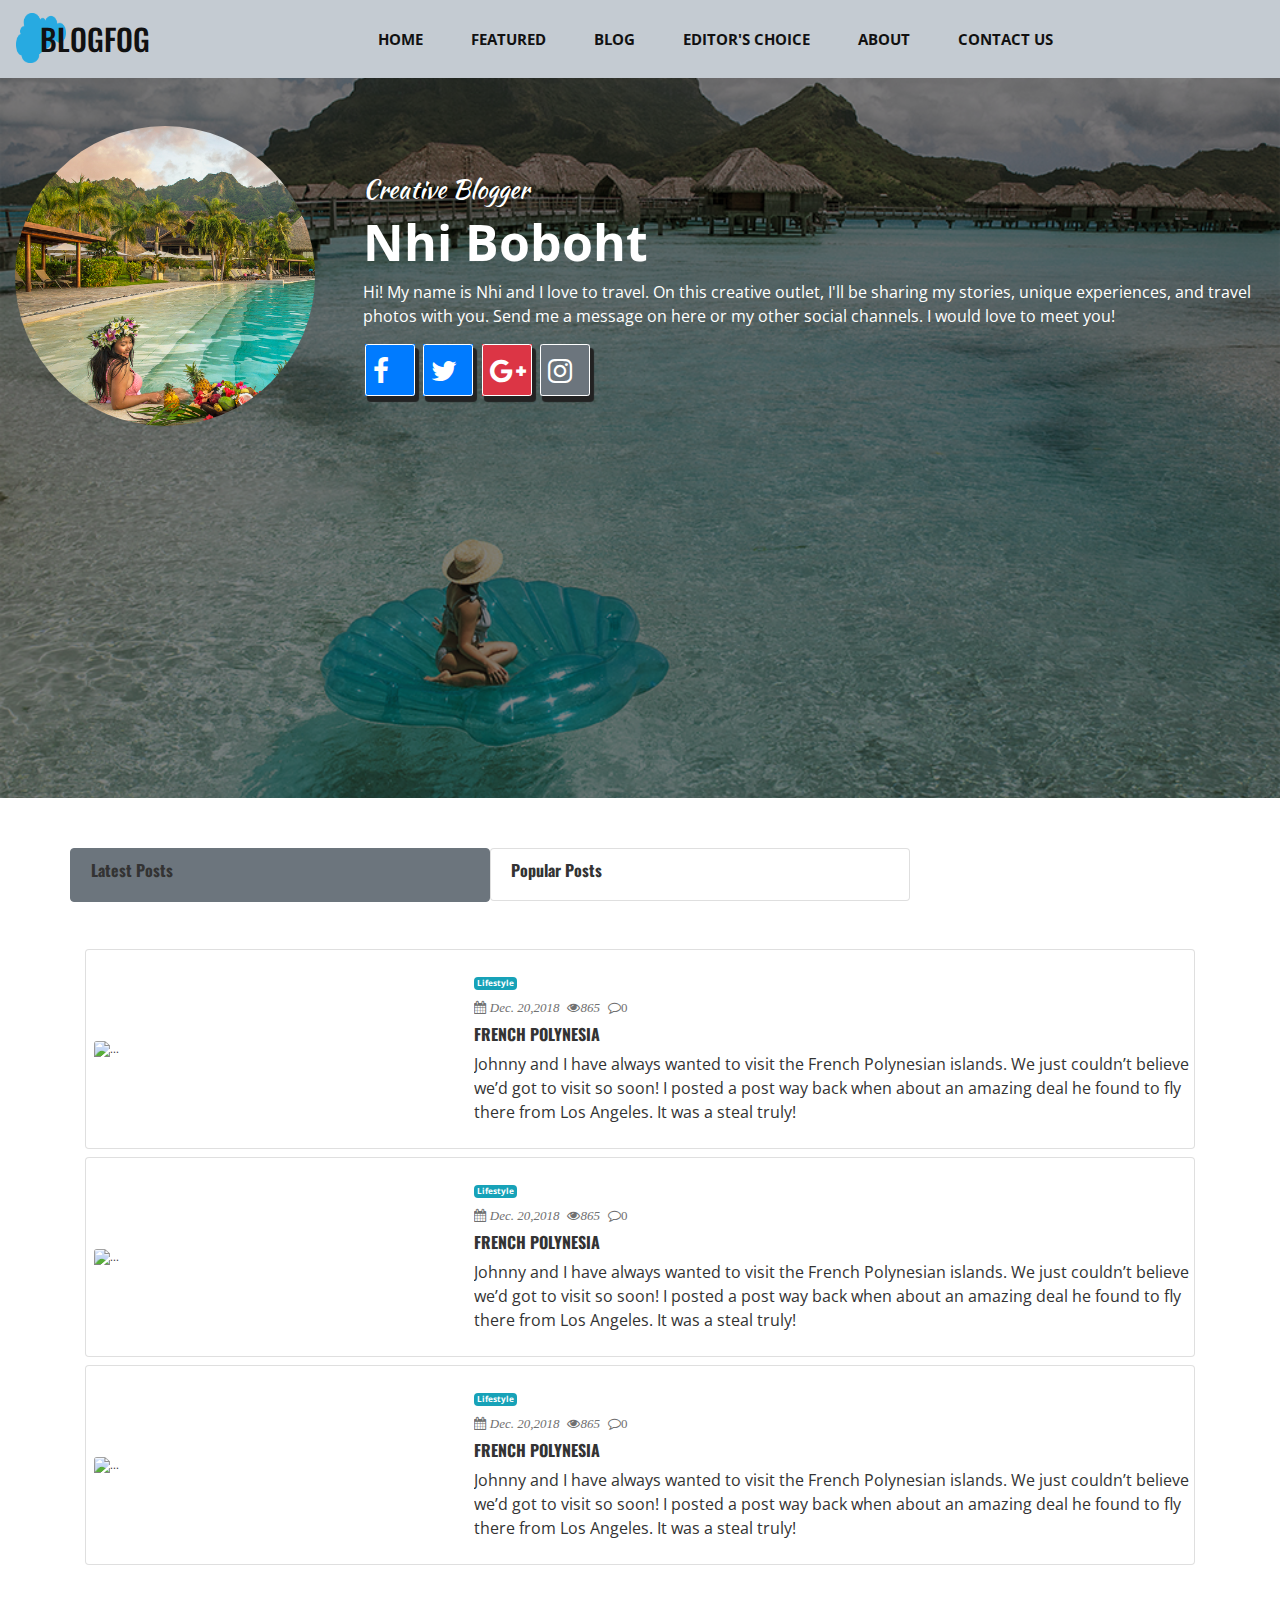
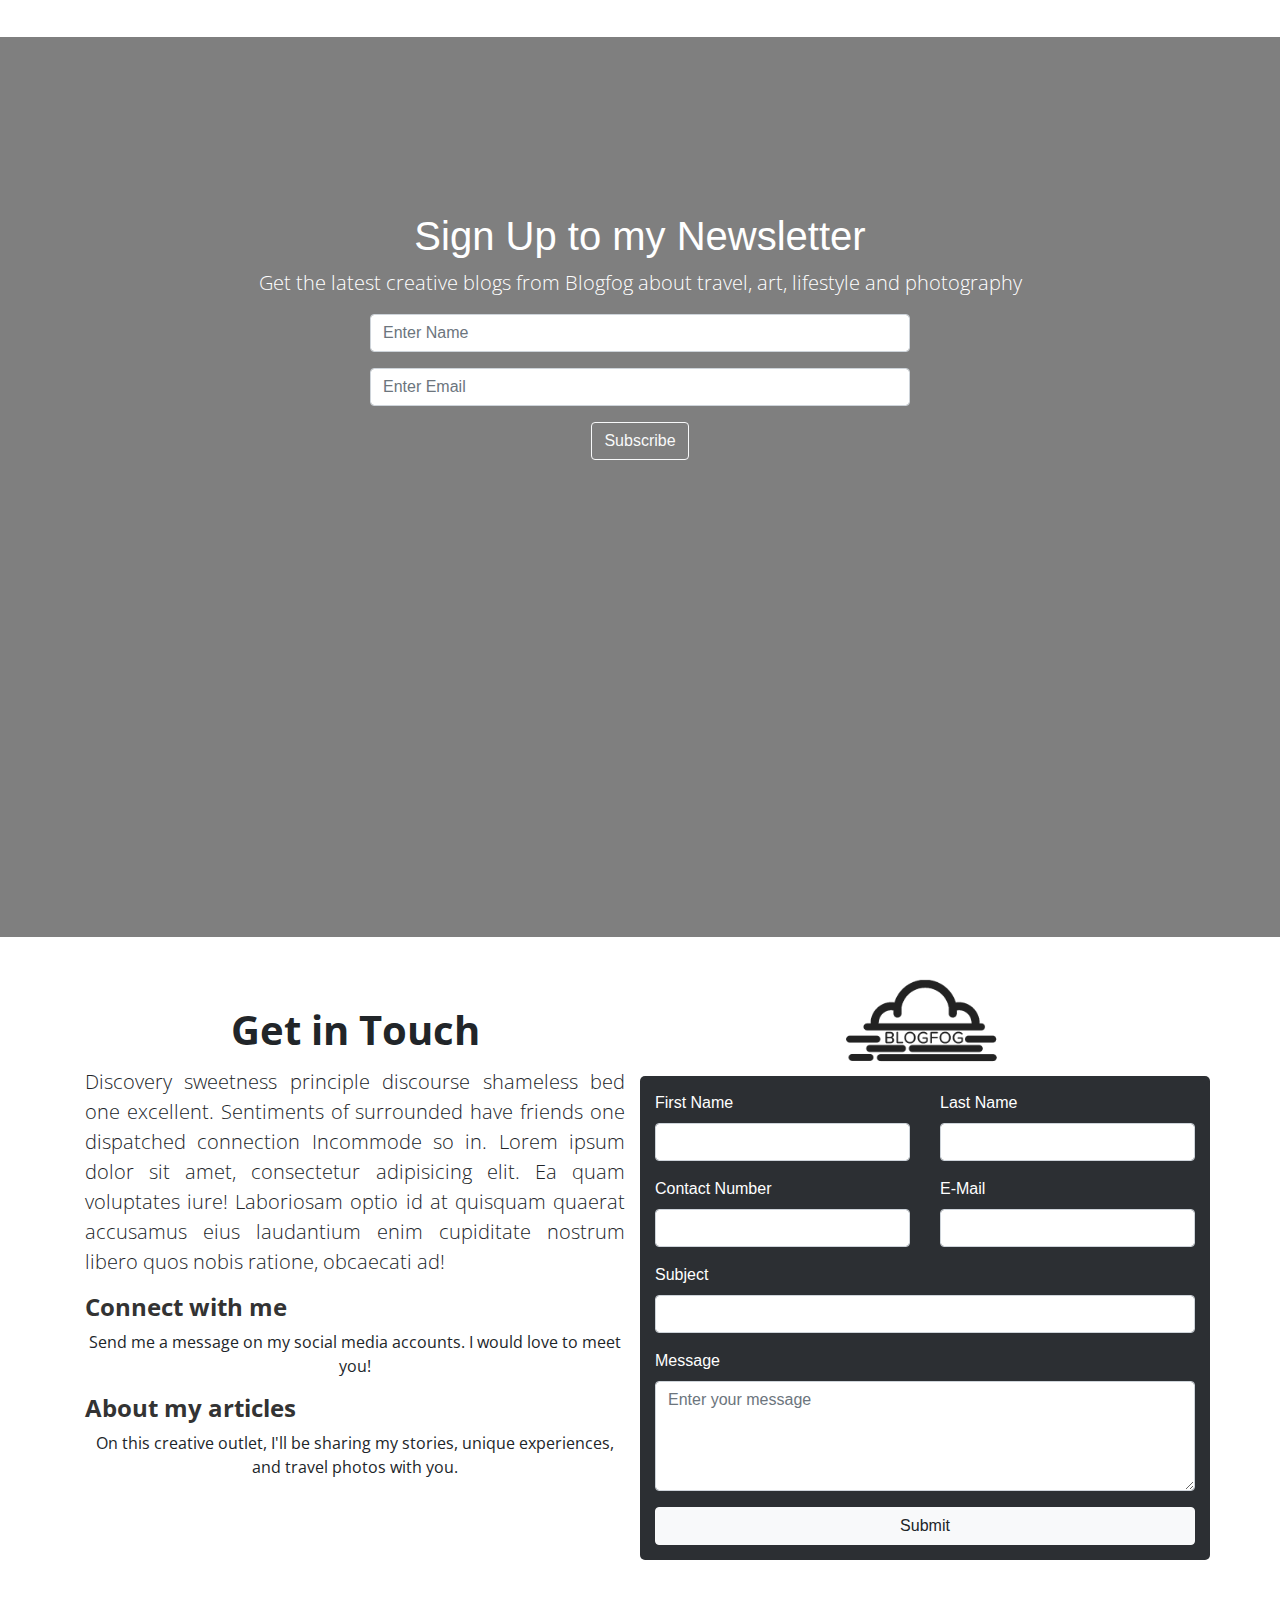
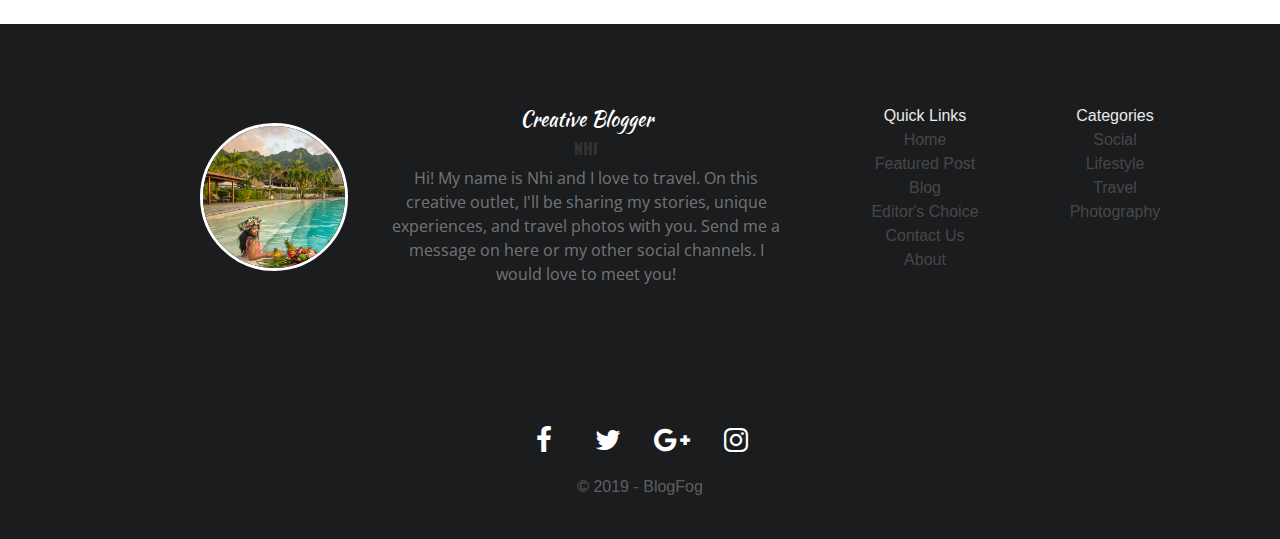
==== commit aef9b465: "UpdatedPages2" ====
--- a/about_author.html
+++ b/about_author.html
@@ -66,6 +66,9 @@
             <li class="nav-item px-3">
               <a href="editors.html" class="nav-link" id="nav-linkz">Blog</a>
             </li>
+            <li class="nav-item px-3">
+              <a href="post_index.html" class="nav-link" id="nav-linkz">Editor's Choice</a>
+            </li>
                   <li class="nav-item px-3">
                     <a href="about_author.html" class="nav-link" id="nav-linkz">About</a>
                   </li>
@@ -74,6 +77,7 @@
                   </li>
           </ul>
           </div>
+
 
 
 </nav>
@@ -467,13 +471,13 @@
     <div class="col-lg-2 col-offset-3 text-center">
                  Quick Links
         <div class="tags-widget">
-            <ul>
+           <ul>
                 <li><a href="index.html">Home</a></li>
-                <li><a href="editors.html">Editor's Choice</a></li>
                 <li><a href="features.html">Featured Post</a></li>
+                <li><a href="editors.html">Blog</a></li>
+                <li><a href="features.html">Editor's Choice</a></li>
+        <li><a href="contact_us.html">Contact Us</a></li>
                 <li><a href="about_author.html">About</a></li>
-
-
             </ul>
         </div>
     </div>
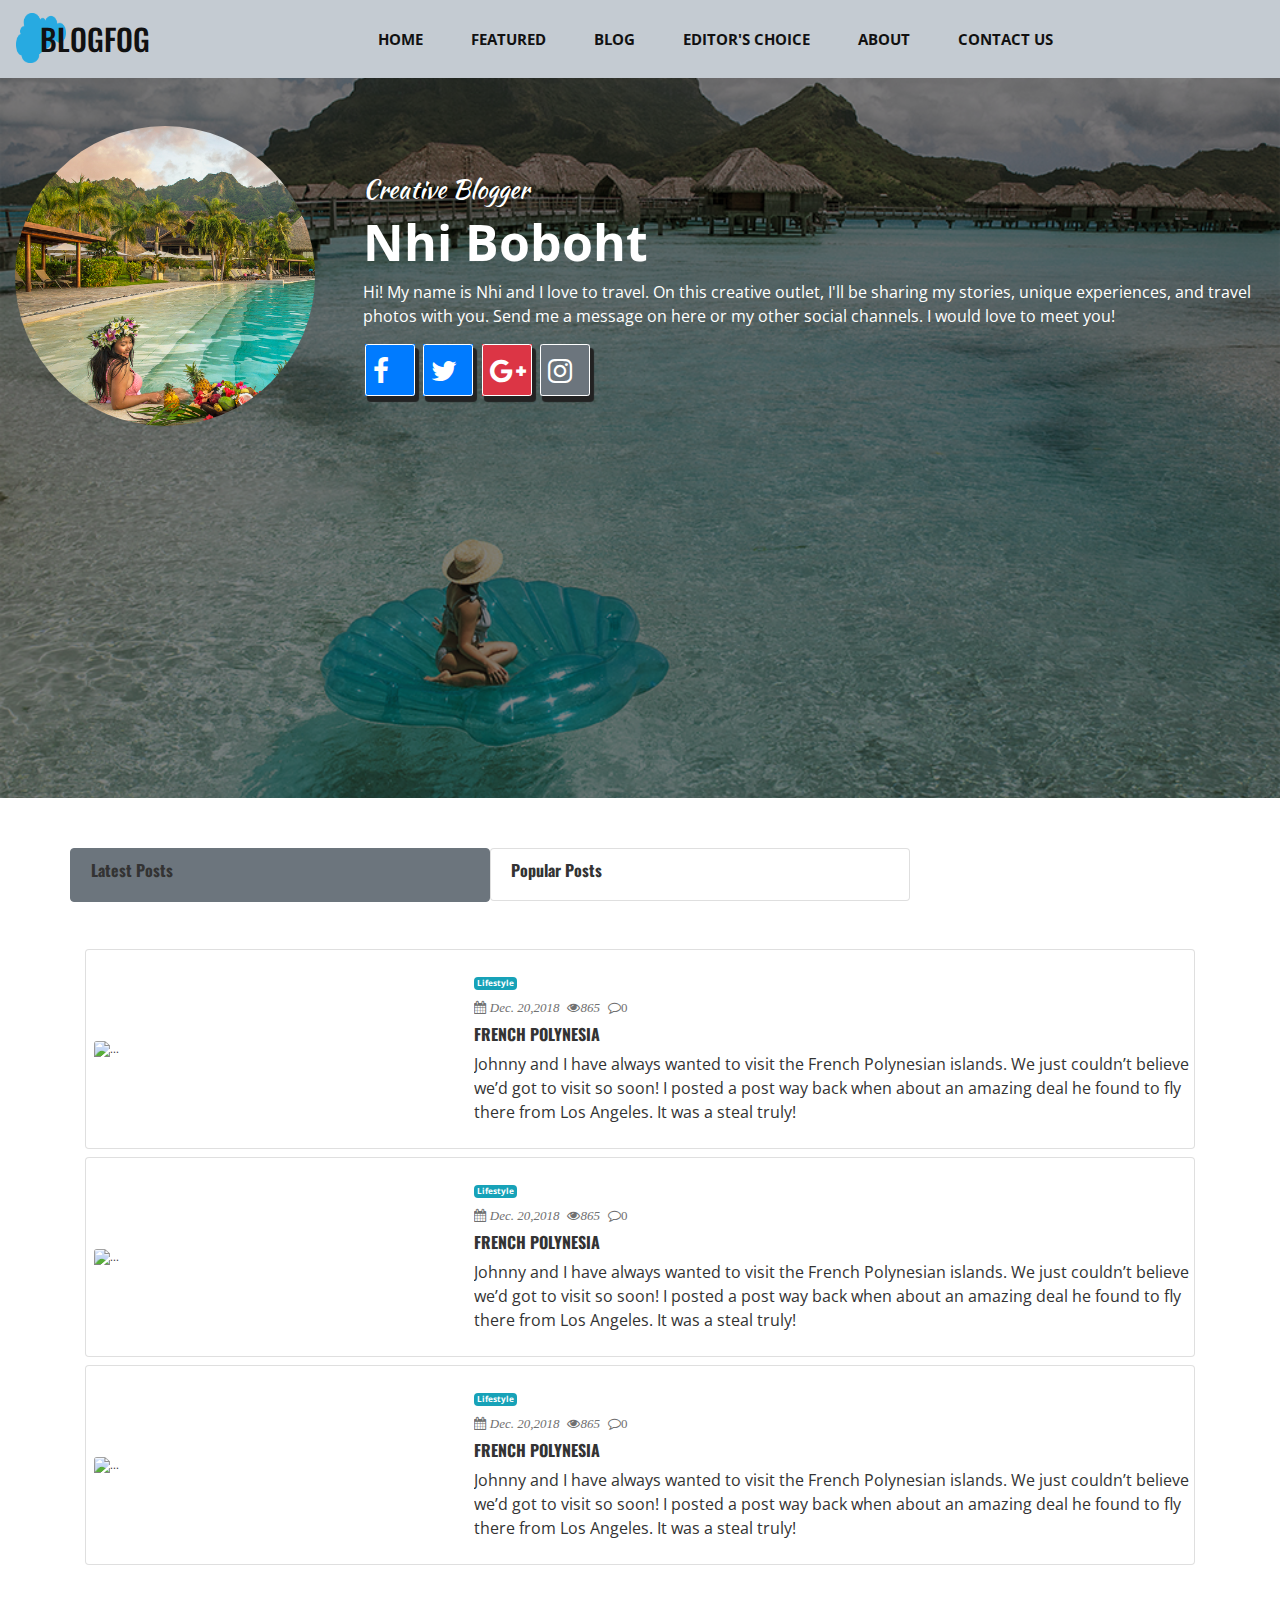
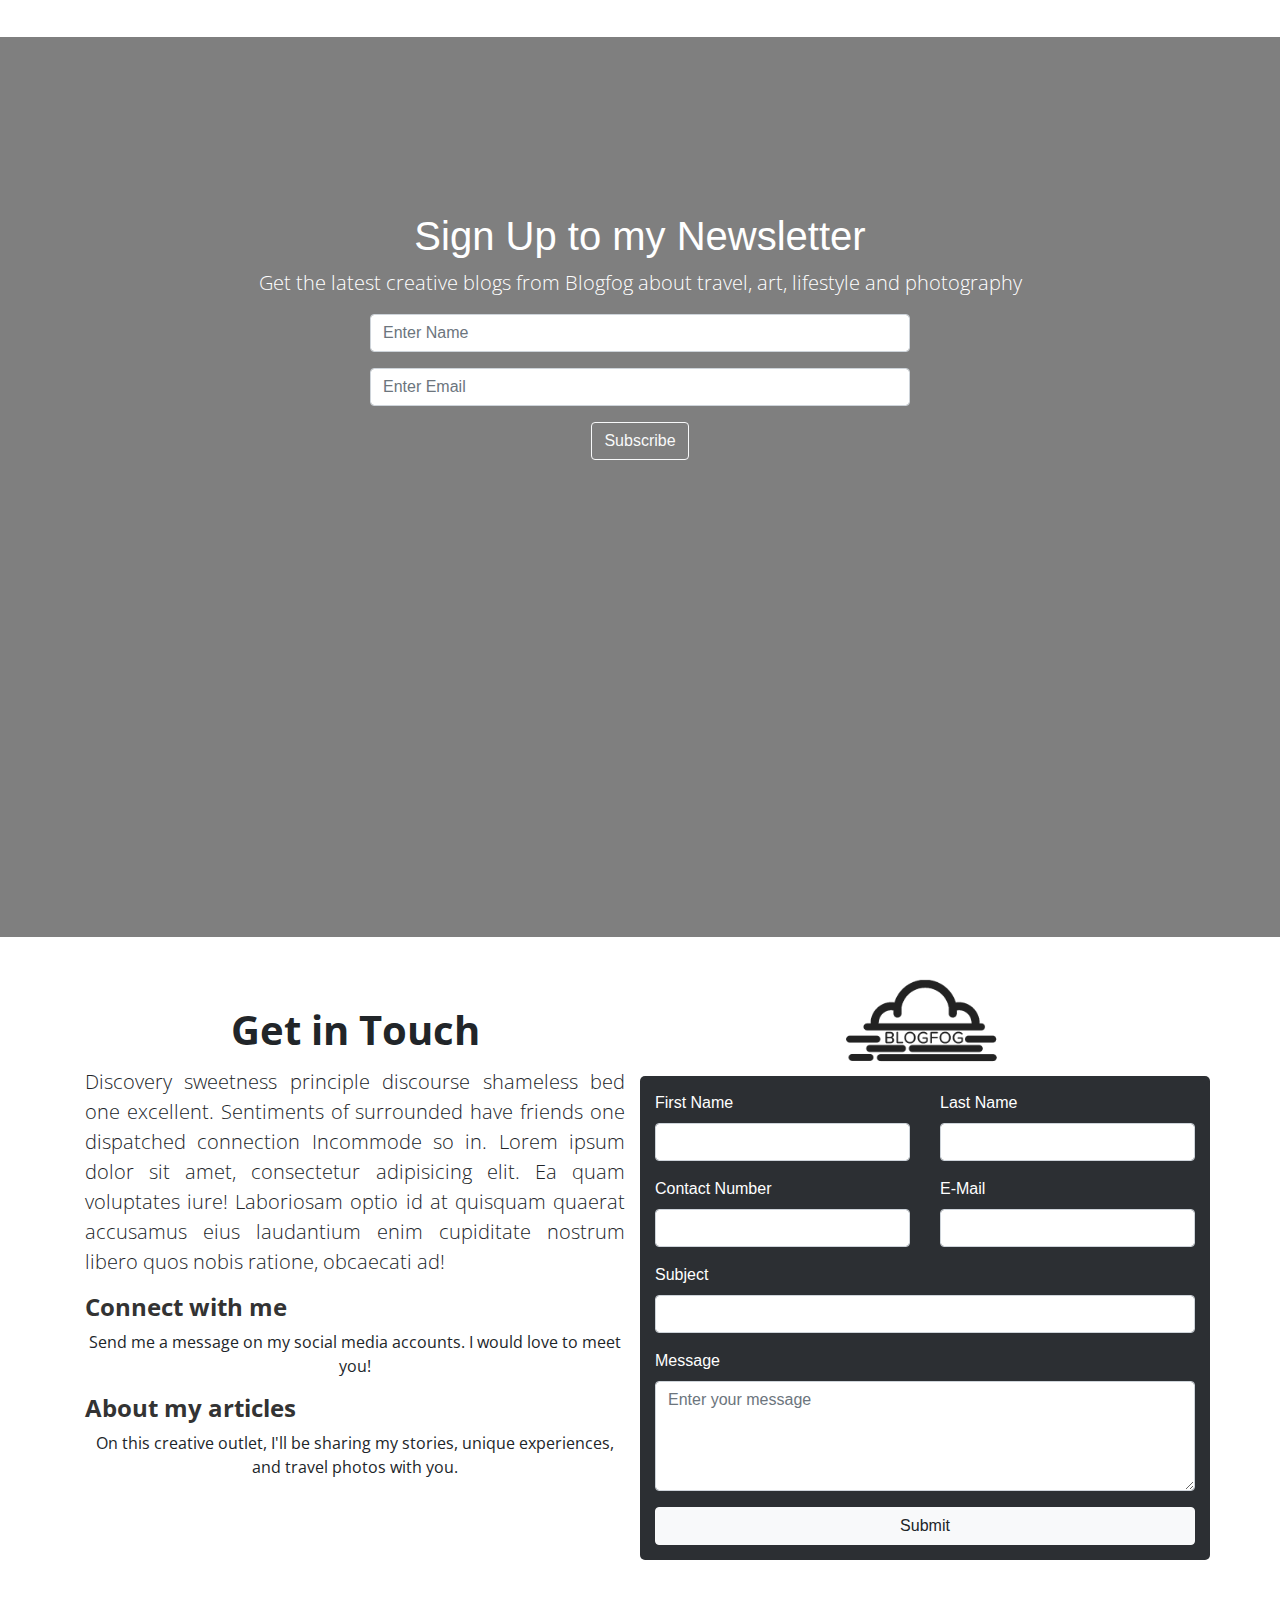
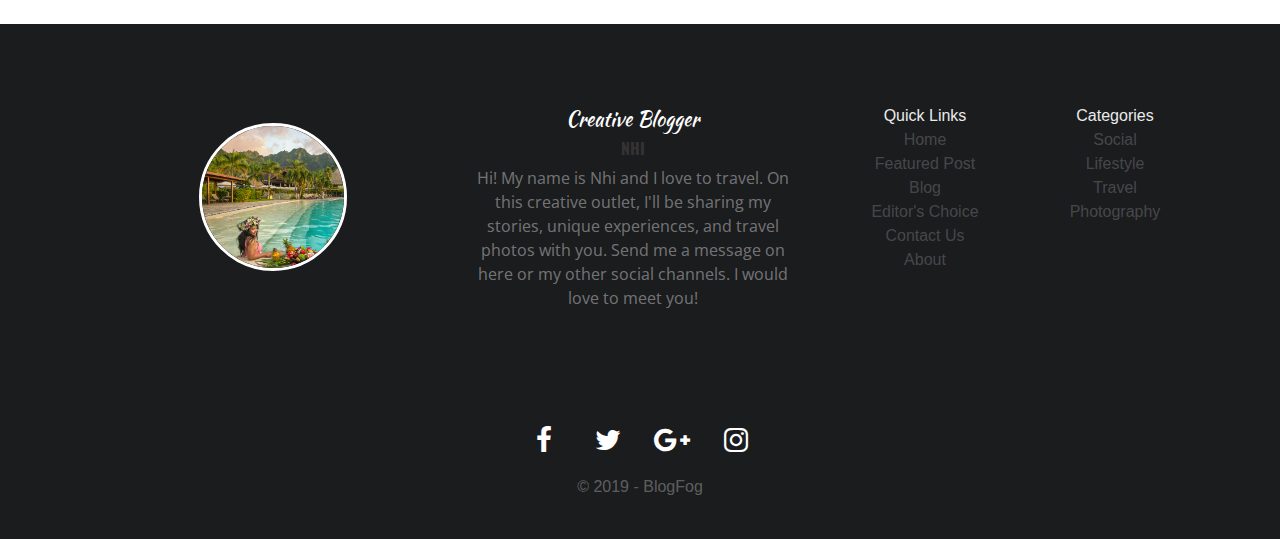
==== commit 26066f02: "UpdatedPages3" ====
--- a/about_author.html
+++ b/about_author.html
@@ -452,18 +452,29 @@
 
   <div class="col-lg-8">
     <div class="row m-0" id="footer-about">
-      <div class="card px-3" id="card">
-        <div class="about-me ml-4 pl-4">
-                <img alt="About Me Photo" class="avatar ml-5 mt-3" src="assets/images/nhi.jpg" width="100" height="100">
+      <div class="container">
+        <div class="row">
+          <div class="col">
+            <div class="card " id="card">
+              <div class="about-me ml-4 pl-4">
+                      <img alt="About Me Photo" class="avatar ml-5 mt-3" src="assets/images/nhi.jpg" width="100" height="100">
+              </div>
+            </div>
+          </div>
+          <div class="col">
+            <div class="card" id="card">
+              <div class="about-me">
+                      <h3 class="cat" style="color:#fff;">Creative Blogger</h3>
+                <h3 class="pop-title">NHI</h3>
+                <p style="color: rgba(255,255,255,0.4);">Hi! My name is Nhi and I love to travel. On this creative outlet, I'll be sharing my stories, unique experiences, and travel photos with you. Send me a message on here or my other social channels. I would love to meet you!</p>
+              </div>
+            </div>
+          </div>
+
         </div>
       </div>
-      <div class="card px-3" id="card">
-        <div class="about-me">
-                <h3 class="cat" style="color:#fff;">Creative Blogger</h3>
-          <h3 class="pop-title">NHI</h3>
-          <p style="color: rgba(255,255,255,0.4);">Hi! My name is Nhi and I love to travel. On this creative outlet, I'll be sharing my stories, unique experiences, and travel photos with you. Send me a message on here or my other social channels. I would love to meet you!</p>
-        </div>
-      </div>
+      
+      
     </div>
   </div>
 
